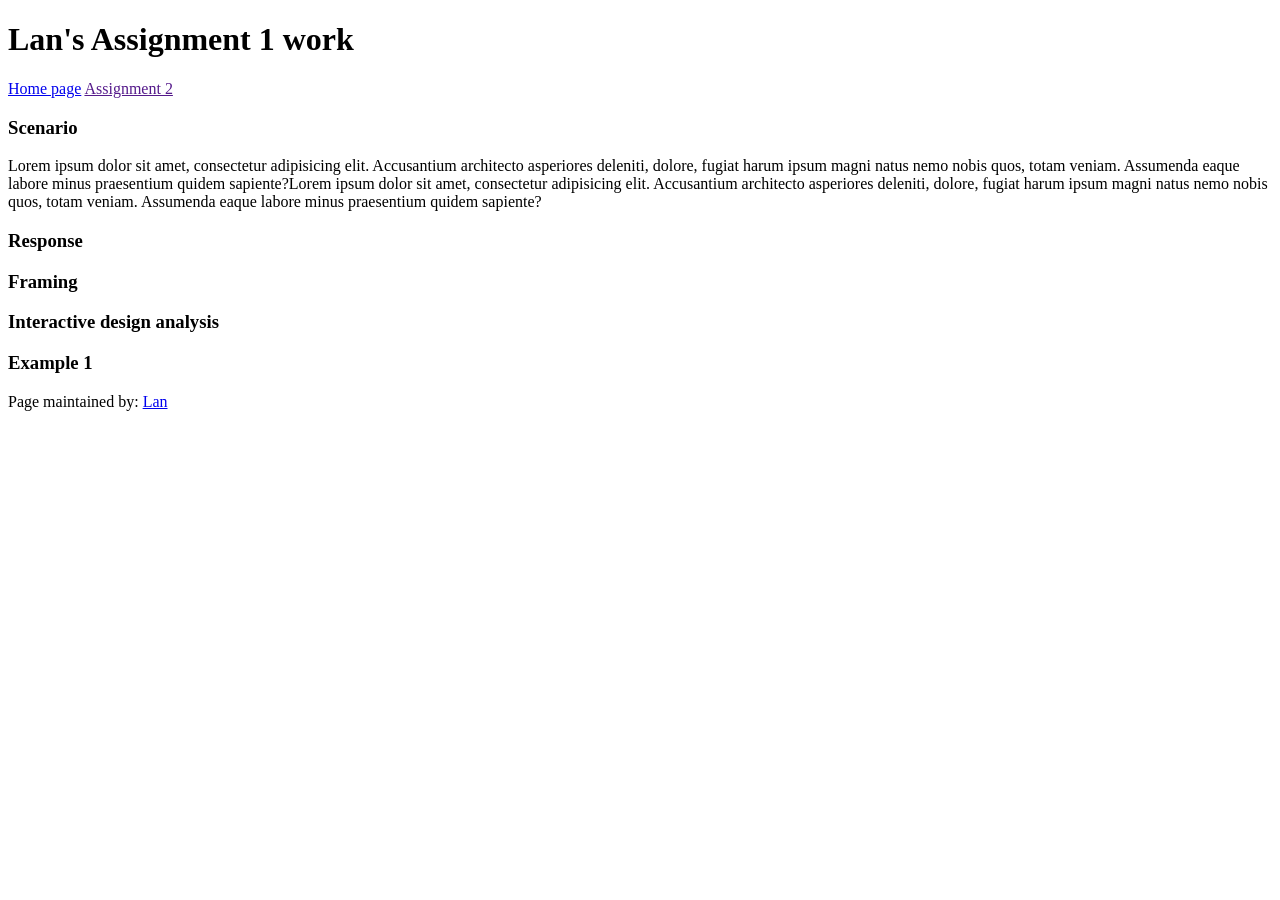
==== assignment1.html @ dfee06b6 "Create assignment1.html I copied the home page into a new html document, and linked them together as" ====
<!doctype html>
<html lang="en">
<head>
    <meta charset="UTF-8">
    <meta name="viewport"
          content="width=device-width, user-scalable=no, initial-scale=1.0, maximum-scale=1.0, minimum-scale=1.0">
    <meta http-equiv="X-UA-Compatible" content="ie=edge">

<!-- !!!!! -->
<!--    change this to refer to your specific page  -->
    <title>Lan's Work index</title>

<!-- !!!!! -->
<!--  change this to your preferred icon  -->
    <!-- favicon was sourced from favicon.io but the original graphics are copyright 2020 Twitter, Inc
    and other contributors -->
    <!-- They are licensed under CC-BY 4.0 as linked below -->
    <!-- https://creativecommons.org/licenses/by/4.0/ -->
    <link rel="icon" type="image/png" href="./assets/icons/favicon.png">

    <link rel="stylesheet" href="reset.css">
    <link rel="stylesheet" href="style.css">
</head>
<body>

    <header>
<!-- !!!!! -->
<!--    change this to your preferred online name  -->
        <h1>Lan's Assignment 1 work</h1>
    </header>

    <div class="mainNavContainer">

        <nav>
            <a href="./index.html">Home page</a>
            <a href="">Assignment 2</a>
        </nav>

        <main>
            <section id="scenario-section">
                <h3>Scenario</h3>
                <p> Lorem ipsum dolor sit amet, consectetur adipisicing elit. Accusantium architecto asperiores deleniti, dolore, fugiat harum ipsum magni natus nemo nobis quos, totam veniam. Assumenda eaque labore minus praesentium quidem sapiente?Lorem ipsum dolor sit amet, consectetur adipisicing elit. Accusantium architecto asperiores deleniti, dolore, fugiat harum ipsum magni natus nemo nobis quos, totam veniam. Assumenda eaque labore minus praesentium quidem sapiente?</p>
            </section>

            <section>
                <h3>Response</h3>
            </section>

            <section>
                <h3>Framing</h3>
            </section>
            
            <section>
                <h3>Interactive design analysis</h3>     
            </section>  

            <section>
                <h3>Example 1</h3>     
            </section>

        </main>

        <!-- this is an empty element which helps with spacing -->
        <aside></aside>

    </div>

    <footer>
        <p>
<!-- !!!!! -->
<!--    change this to your preferred online name and update link to refer to your github page  -->
            Page maintained by:
            <a href="https://github.com/Lan-486" target="_blank">
            Lan
            </a>
        </p>
    </footer>
</body>
</html>
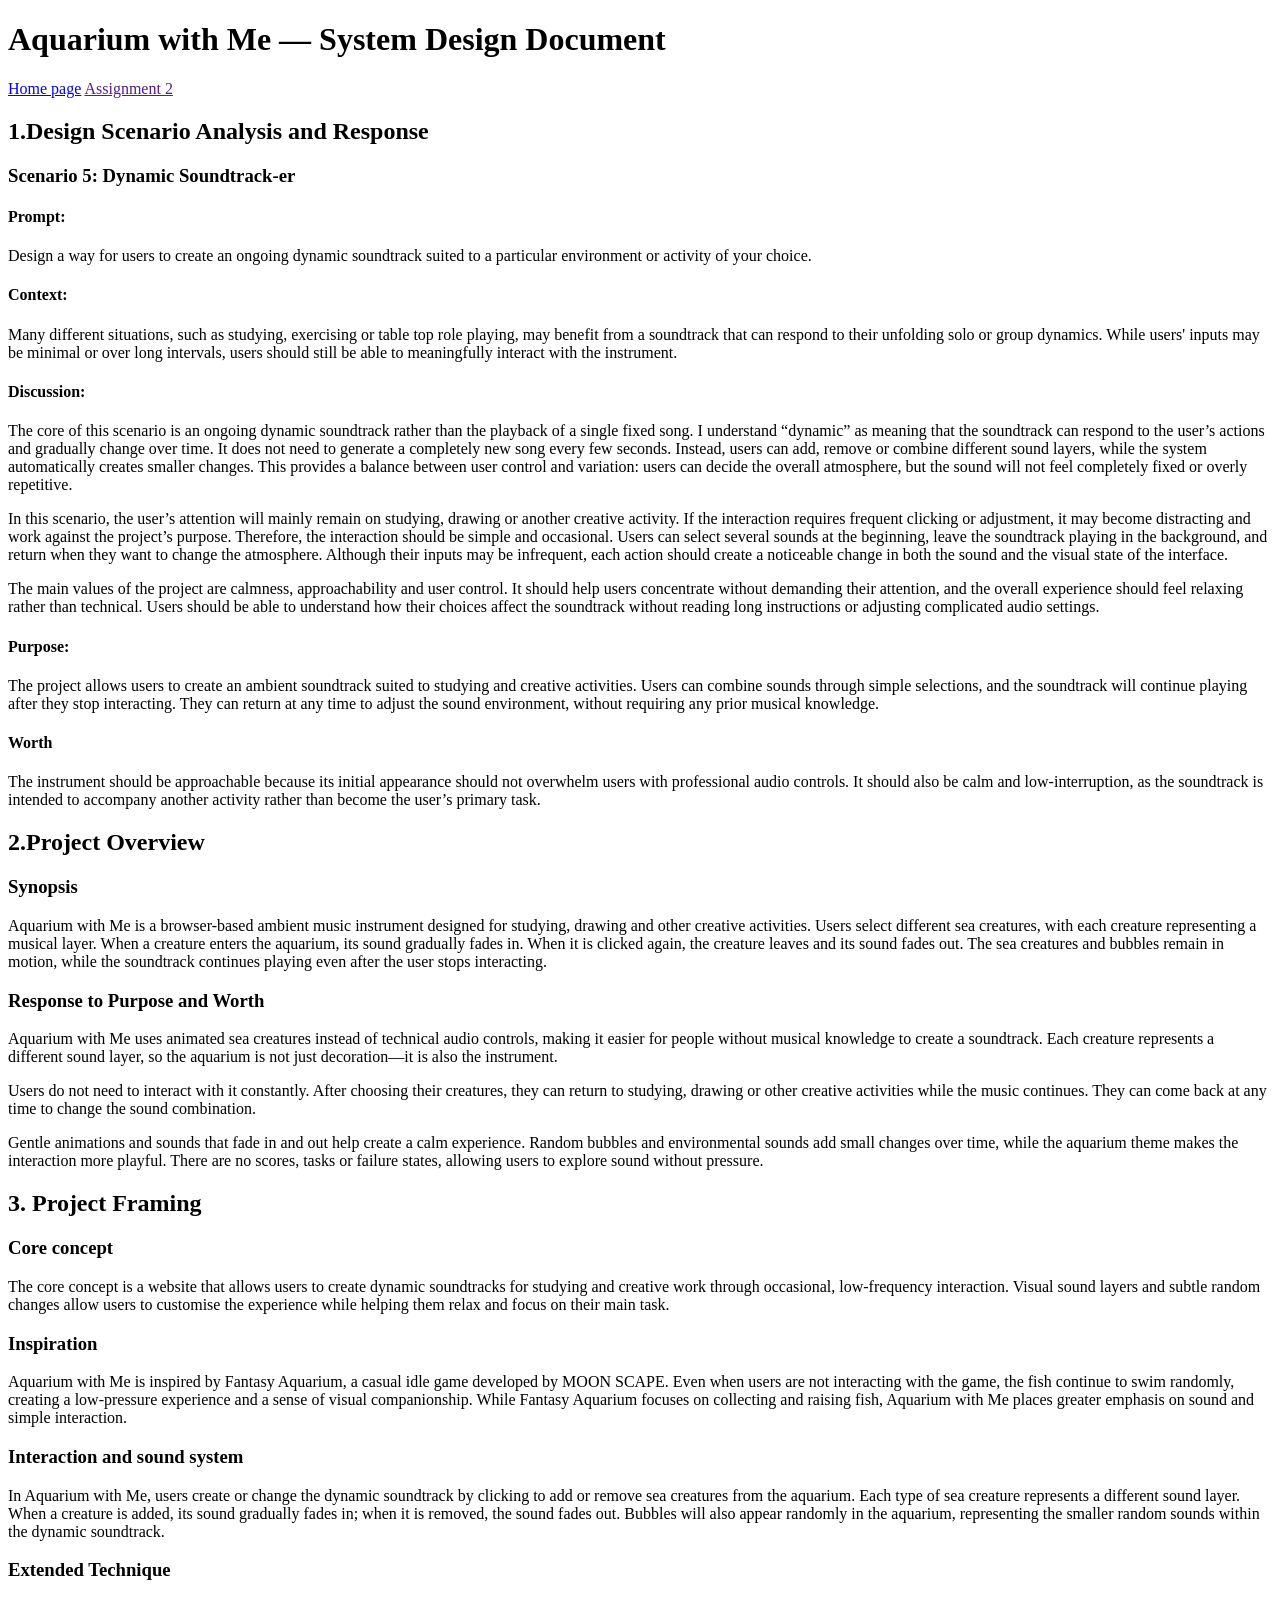
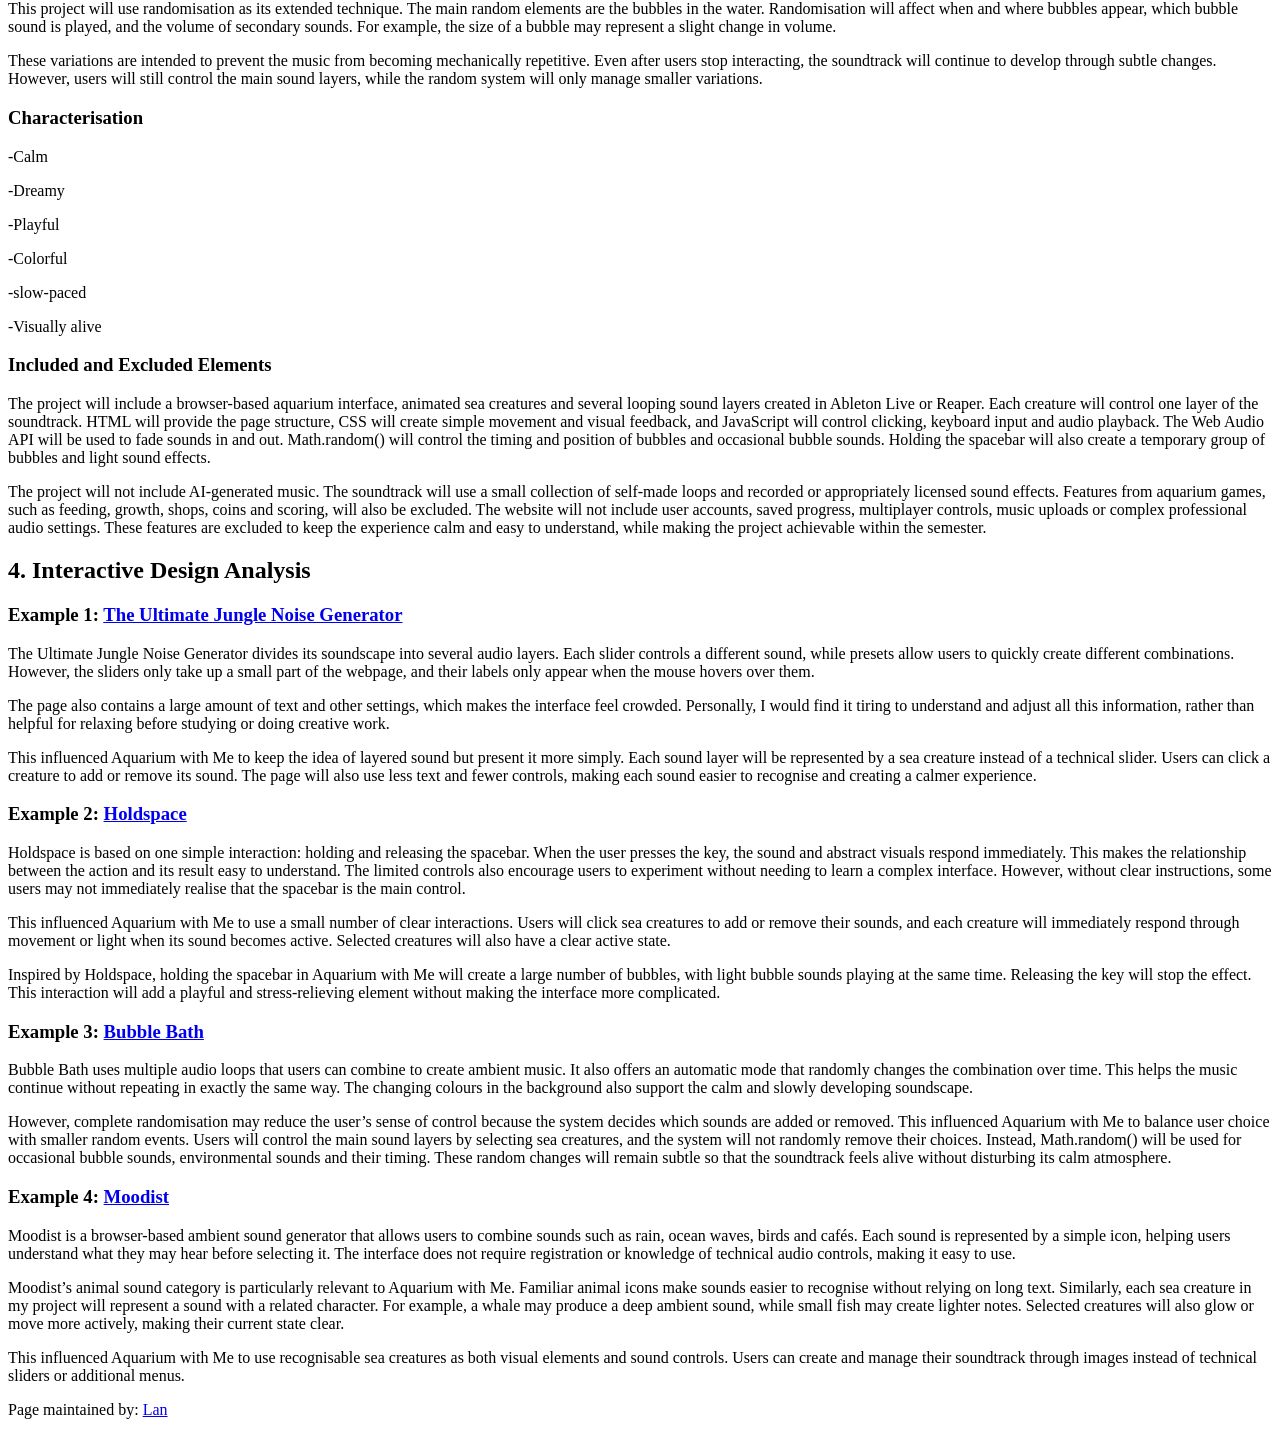
==== commit a6ecc34f: "Update assignment1.html Import the content I wrote into the html website and adjust the hierarchy of" ====
--- a/assignment1.html
+++ b/assignment1.html
@@ -26,7 +26,7 @@
     <header>
 <!-- !!!!! -->
 <!--    change this to your preferred online name  -->
-        <h1>Lan's Assignment 1 work</h1>
+        <h1>Aquarium with Me — System Design Document</h1>
     </header>
 
     <div class="mainNavContainer">
@@ -36,26 +36,102 @@
             <a href="">Assignment 2</a>
         </nav>
 
-        <main>
-            <section id="scenario-section">
-                <h3>Scenario</h3>
-                <p> Lorem ipsum dolor sit amet, consectetur adipisicing elit. Accusantium architecto asperiores deleniti, dolore, fugiat harum ipsum magni natus nemo nobis quos, totam veniam. Assumenda eaque labore minus praesentium quidem sapiente?Lorem ipsum dolor sit amet, consectetur adipisicing elit. Accusantium architecto asperiores deleniti, dolore, fugiat harum ipsum magni natus nemo nobis quos, totam veniam. Assumenda eaque labore minus praesentium quidem sapiente?</p>
+        <main class="prose">
+
+            <section id="scenario-section" class="prose">
+                <h2>1.Design Scenario Analysis and Response</h2>
+                <h3>Scenario 5: Dynamic Soundtrack-er</h3>
+                <h4>Prompt: </h4>
+                 <p>Design a way for users to create an ongoing dynamic soundtrack suited to a particular environment or activity of your choice.</p>
+                <h4>Context: </h4>
+                 <p>Many different situations, such as studying, exercising or table top role playing, may benefit from a soundtrack that can respond to their unfolding solo or group dynamics. While users' inputs may be minimal or over long intervals, users should still be able to meaningfully interact with the instrument.</p>
+                <h4>Discussion: </h4>
+                 <p>The core of this scenario is an ongoing dynamic soundtrack rather than the playback of a single fixed song. I understand “dynamic” as meaning that the soundtrack can respond to the user’s actions and gradually change over time. It does not need to generate a completely new song every few seconds. Instead, users can add, remove or combine different sound layers, while the system automatically creates smaller changes. This provides a balance between user control and variation: users can decide the overall atmosphere, but the sound will not feel completely fixed or overly repetitive.</p> 
+                  <p>In this scenario, the user’s attention will mainly remain on studying, drawing or another creative activity. If the interaction requires frequent clicking or adjustment, it may become distracting and work against the project’s purpose. Therefore, the interaction should be simple and occasional. Users can select several sounds at the beginning, leave the soundtrack playing in the background, and return when they want to change the atmosphere. Although their inputs may be infrequent, each action should create a noticeable change in both the sound and the visual state of the interface.</p>
+                 <p>The main values of the project are calmness, approachability and user control. It should help users concentrate without demanding their attention, and the overall experience should feel relaxing rather than technical. Users should be able to understand how their choices affect the soundtrack without reading long instructions or adjusting complicated audio settings.</p>
+                <h4>Purpose: </h4>
+                 <p>The project allows users to create an ambient soundtrack suited to studying and creative activities. Users can combine sounds through simple selections, and the soundtrack will continue playing after they stop interacting. They can return at any time to adjust the sound environment, without requiring any prior musical knowledge.</p>
+                <h4>Worth</h4>
+                 <p>The instrument should be approachable because its initial appearance should not overwhelm users with professional audio controls. It should also be calm and low-interruption, as the soundtrack is intended to accompany another activity rather than become the user’s primary task.</p>
             </section>
 
-            <section>
-                <h3>Response</h3>
+            <section id="overview-section" class="prose">
+                <h2>2.Project Overview</h2>
+                <h3>Synopsis</h3>
+                 <p>Aquarium with Me is a browser-based ambient music instrument designed for studying, drawing and other creative activities. Users select different sea creatures, with each creature representing a musical layer. When a creature enters the aquarium, its sound gradually fades in. When it is clicked again, the creature leaves and its sound fades out. The sea creatures and bubbles remain in motion, while the soundtrack continues playing even after the user stops interacting.</p>
+                <h3>Response to Purpose and Worth</h3>
+                 <p>Aquarium with Me uses animated sea creatures instead of technical audio controls, making it easier for people without musical knowledge to create a soundtrack. Each creature represents a different sound layer, so the aquarium is not just decoration—it is also the instrument.</p>
+                 <p>Users do not need to interact with it constantly. After choosing their creatures, they can return to studying, drawing or other creative activities while the music continues. They can come back at any time to change the sound combination.</p>
+                 <p>Gentle animations and sounds that fade in and out help create a calm experience. Random bubbles and environmental sounds add small changes over time, while the aquarium theme makes the interaction more playful. There are no scores, tasks or failure states, allowing users to explore sound without pressure.</p>
+
             </section>
 
-            <section>
-                <h3>Framing</h3>
+            <section id="framing-section" class="prose">
+                <h2>3. Project Framing</h2>
+                <h3>Core concept</h3>
+                 <p>The core concept is a website that allows users to create dynamic soundtracks for studying and creative work through occasional, low-frequency interaction. Visual sound layers and subtle random changes allow users to customise the experience while helping them relax and focus on their main task.</p>
+                <h3>Inspiration</h3>
+                 <p>Aquarium with Me is inspired by Fantasy Aquarium, a casual idle game developed by MOON SCAPE. Even when users are not interacting with the game, the fish continue to swim randomly, creating a low-pressure experience and a sense of visual companionship. While Fantasy Aquarium focuses on collecting and raising fish, Aquarium with Me places greater emphasis on sound and simple interaction.</p>
+                <h3>Interaction and sound system</h3>
+                 <p>In Aquarium with Me, users create or change the dynamic soundtrack by clicking to add or remove sea creatures from the aquarium. Each type of sea creature represents a different sound layer. When a creature is added, its sound gradually fades in; when it is removed, the sound fades out. Bubbles will also appear randomly in the aquarium, representing the smaller random sounds within the dynamic soundtrack.</p>
+                <h3>Extended Technique</h3>
+                 <p>This project will use randomisation as its extended technique. The main random elements are the bubbles in the water. Randomisation will affect when and where bubbles appear, which bubble sound is played, and the volume of secondary sounds. For example, the size of a bubble may represent a slight change in volume.</p>
+                 <p>These variations are intended to prevent the music from becoming mechanically repetitive. Even after users stop interacting, the soundtrack will continue to develop through subtle changes. However, users will still control the main sound layers, while the random system will only manage smaller variations.</p>
+                <h3>Characterisation</h3>
+                 <p>-Calm</p>
+                 <p>-Dreamy</p>
+                 <p>-Playful</p>
+                 <p>-Colorful</p>
+                 <p>-slow-paced</p>
+                 <p>-Visually alive</p>
+                <h3>Included and Excluded Elements</h3>
+                <p>The project will include a browser-based aquarium interface, animated sea creatures and several looping sound layers created in Ableton Live or Reaper. Each creature will control one layer of the soundtrack. HTML will provide the page structure, CSS will create simple movement and visual feedback, and JavaScript will control clicking, keyboard input and audio playback. The Web Audio API will be used to fade sounds in and out. Math.random() will control the timing and position of bubbles and occasional bubble sounds. Holding the spacebar will also create a temporary group of bubbles and light sound effects.</p>
+                <p>The project will not include AI-generated music. The soundtrack will use a small collection of self-made loops and recorded or appropriately licensed sound effects. Features from aquarium games, such as feeding, growth, shops, coins and scoring, will also be excluded. The website will not include user accounts, saved progress, multiplayer controls, music uploads or complex professional audio settings. These features are excluded to keep the experience calm and easy to understand, while making the project achievable within the semester.</p>
+                 
             </section>
             
-            <section>
-                <h3>Interactive design analysis</h3>     
-            </section>  
+            <section id="interactive-design-section" class="prose">
+                <h2>4. Interactive Design Analysis</h2>     
+                <h3>Example 1: 
+                    <a href="https://mynoise.net/NoiseMachines/jungleNoiseGenerator.php"
+                    target="_blank"
+                    rel="noopener noreferrer">
+                    The Ultimate Jungle Noise Generator
+                 </a>
+                </h3>
+                 <p>The Ultimate Jungle Noise Generator divides its soundscape into several audio layers. Each slider controls a different sound, while presets allow users to quickly create different combinations. However, the sliders only take up a small part of the webpage, and their labels only appear when the mouse hovers over them.</p>
+                 <p>The page also contains a large amount of text and other settings, which makes the interface feel crowded. Personally, I would find it tiring to understand and adjust all this information, rather than helpful for relaxing before studying or doing creative work.</p>
+                 <p>This influenced Aquarium with Me to keep the idea of layered sound but present it more simply. Each sound layer will be represented by a sea creature instead of a technical slider. Users can click a creature to add or remove its sound. The page will also use less text and fewer controls, making each sound easier to recognise and creating a calmer experience.</p>
+                <h3>Example 2: 
+                    <a href="https://holdspace.surge.sh/"
+                    target="_blank"
+                    rel="noopener noreferrer">
+                    Holdspace
+                 </a>
+                </h3>
+                 <p>Holdspace is based on one simple interaction: holding and releasing the spacebar. When the user presses the key, the sound and abstract visuals respond immediately. This makes the relationship between the action and its result easy to understand. The limited controls also encourage users to experiment without needing to learn a complex interface. However, without clear instructions, some users may not immediately realise that the spacebar is the main control.</p>
+                 <p>This influenced Aquarium with Me to use a small number of clear interactions. Users will click sea creatures to add or remove their sounds, and each creature will immediately respond through movement or light when its sound becomes active. Selected creatures will also have a clear active state.</p>
+                 <p>Inspired by Holdspace, holding the spacebar in Aquarium with Me will create a large number of bubbles, with light bubble sounds playing at the same time. Releasing the key will stop the effect. This interaction will add a playful and stress-relieving element without making the interface more complicated.</p>
+                <h3>Example 3: 
+                    <a href="https://publicmechanics.com/projects/bubble-bath/"
+                    target="_blank"
+                    rel="noopener noreferrer">
+                    Bubble Bath
+                 </a>
+                </h3>
+                 <p>Bubble Bath uses multiple audio loops that users can combine to create ambient music. It also offers an automatic mode that randomly changes the combination over time. This helps the music continue without repeating in exactly the same way. The changing colours in the background also support the calm and slowly developing soundscape.</p>
+                 <p>However, complete randomisation may reduce the user’s sense of control because the system decides which sounds are added or removed. This influenced Aquarium with Me to balance user choice with smaller random events. Users will control the main sound layers by selecting sea creatures, and the system will not randomly remove their choices. Instead, Math.random() will be used for occasional bubble sounds, environmental sounds and their timing. These random changes will remain subtle so that the soundtrack feels alive without disturbing its calm atmosphere.</p>
+                <h3>Example 4: 
+                    <a href="https://moodist.mvze.net/"
+                    target="_blank"
+                    rel="noopener noreferrer">
+                    Moodist
+                 </a>
+                </h3>
+                 <p>Moodist is a browser-based ambient sound generator that allows users to combine sounds such as rain, ocean waves, birds and cafés. Each sound is represented by a simple icon, helping users understand what they may hear before selecting it. The interface does not require registration or knowledge of technical audio controls, making it easy to use.</p>      
+                 <p>Moodist’s animal sound category is particularly relevant to Aquarium with Me. Familiar animal icons make sounds easier to recognise without relying on long text. Similarly, each sea creature in my project will represent a sound with a related character. For example, a whale may produce a deep ambient sound, while small fish may create lighter notes. Selected creatures will also glow or move more actively, making their current state clear.</p>
+                 <p>This influenced Aquarium with Me to use recognisable sea creatures as both visual elements and sound controls. Users can create and manage their soundtrack through images instead of technical sliders or additional menus.</p>
 
-            <section>
-                <h3>Example 1</h3>     
             </section>
 
         </main>
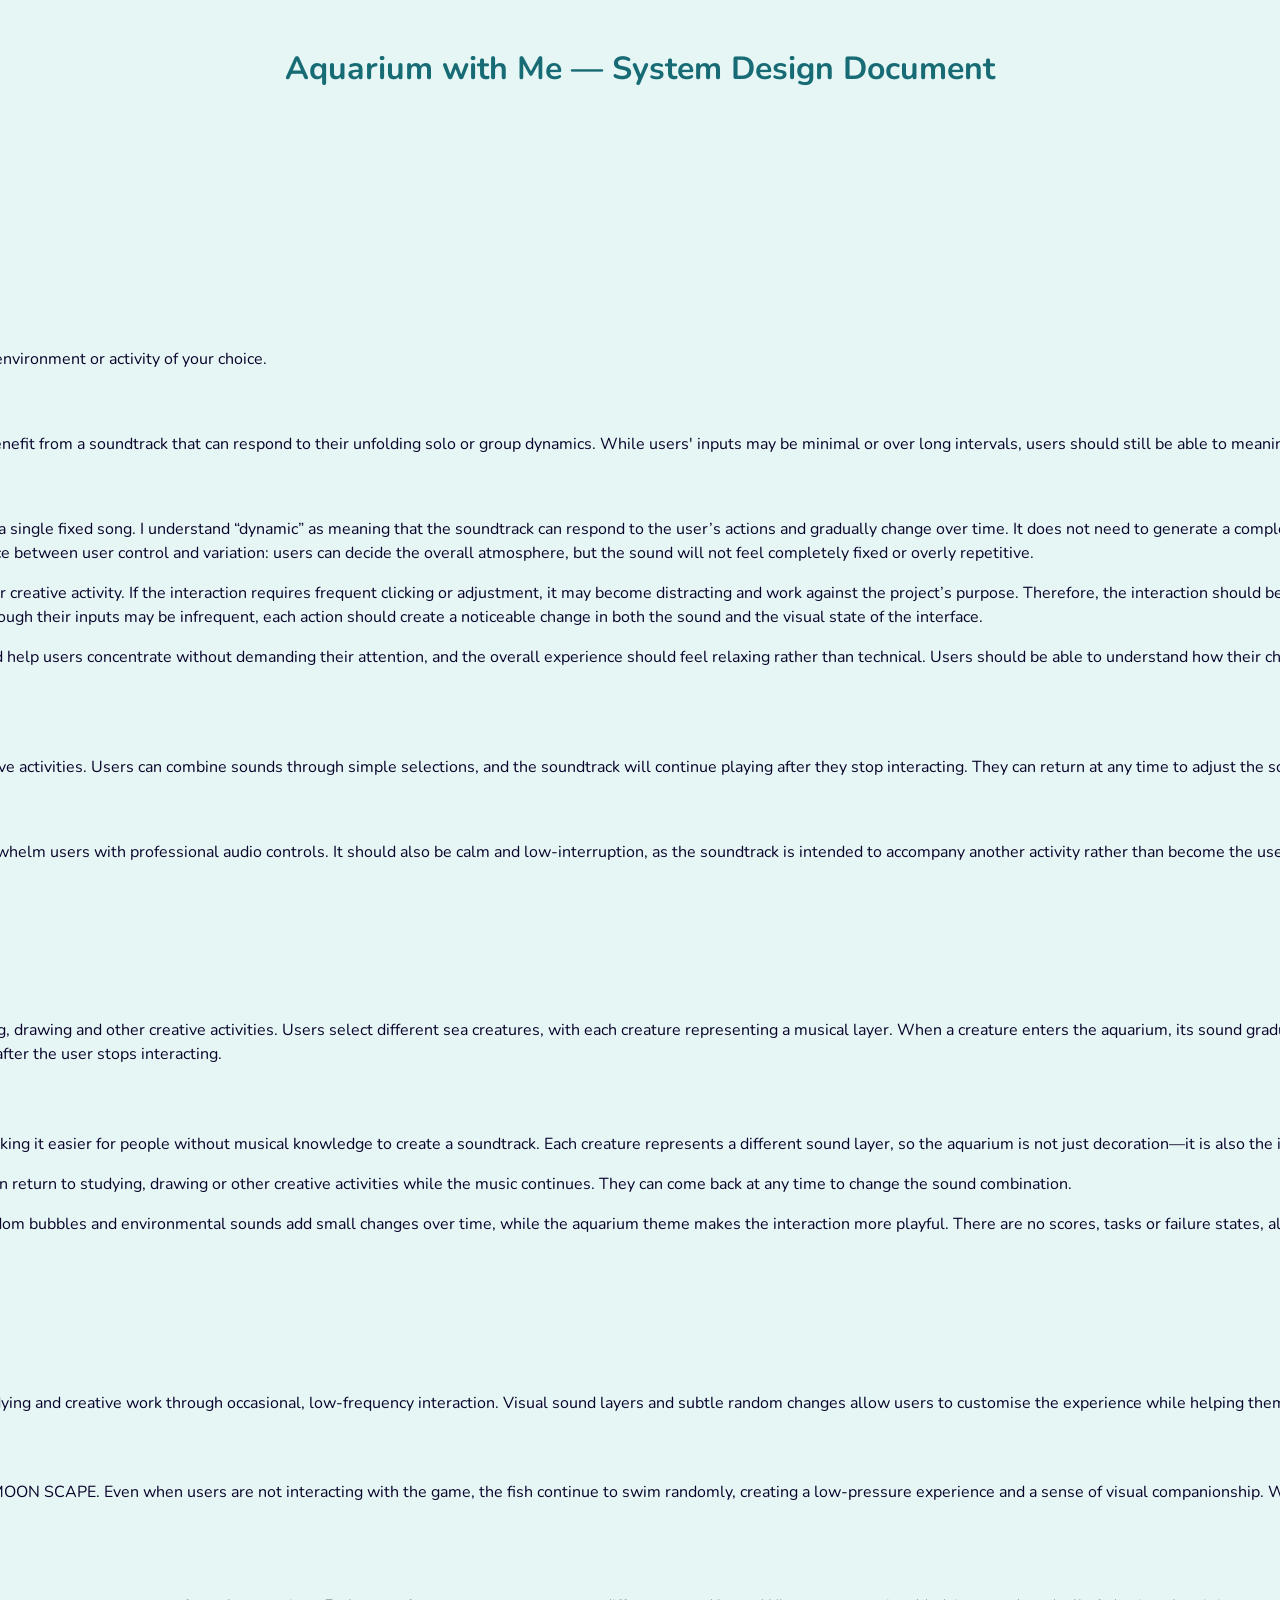
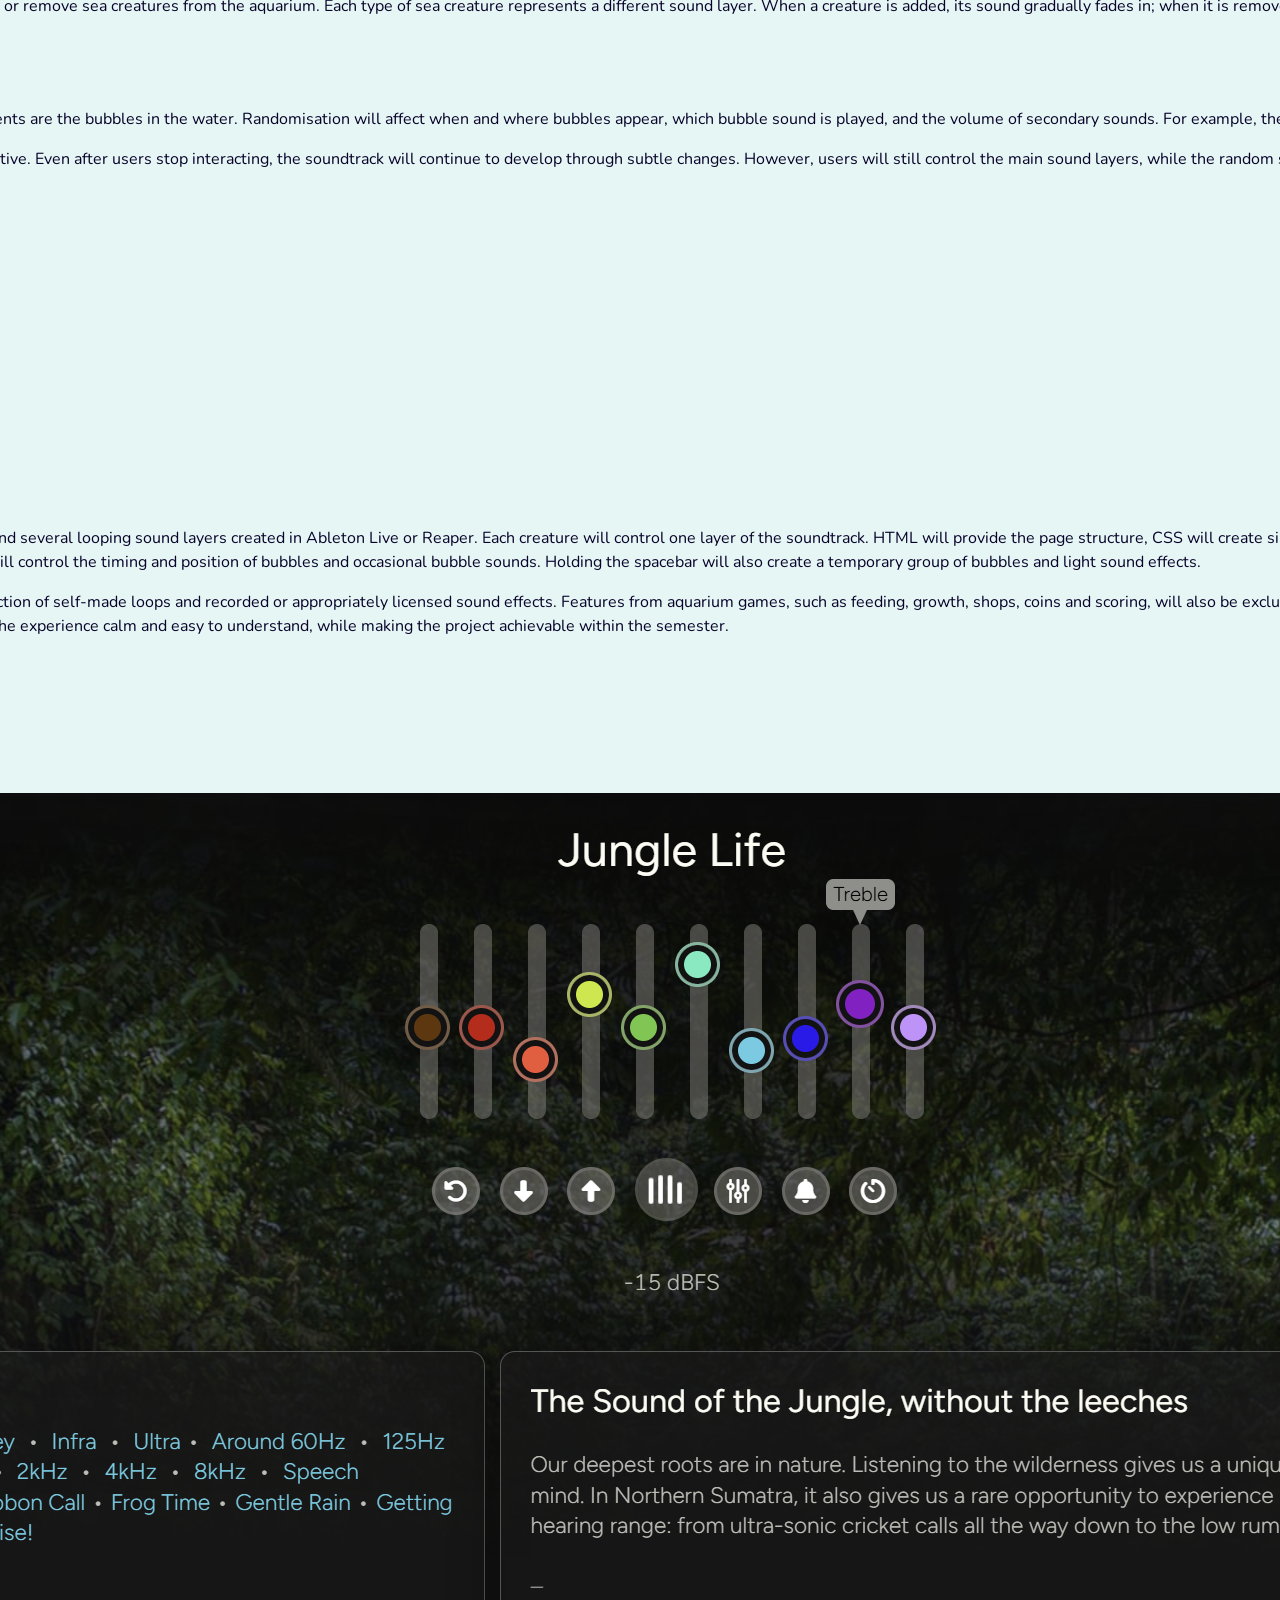
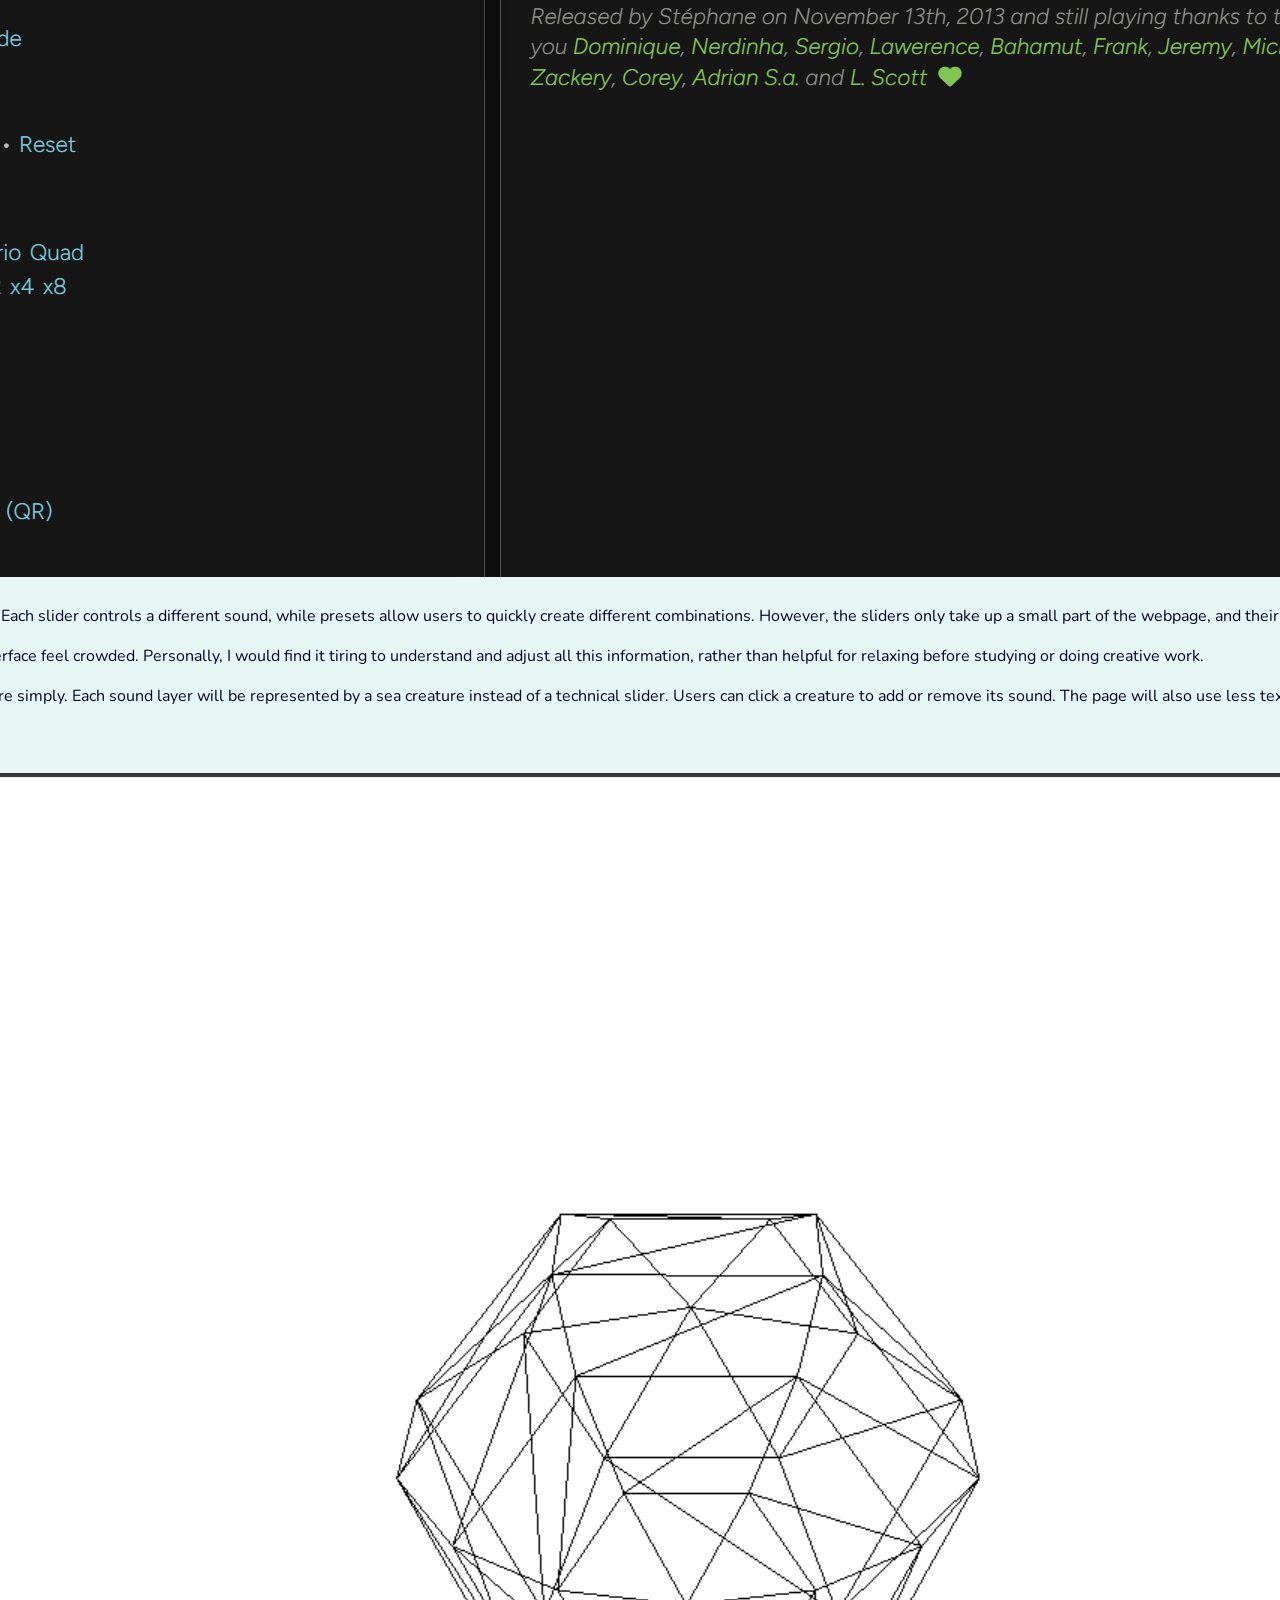
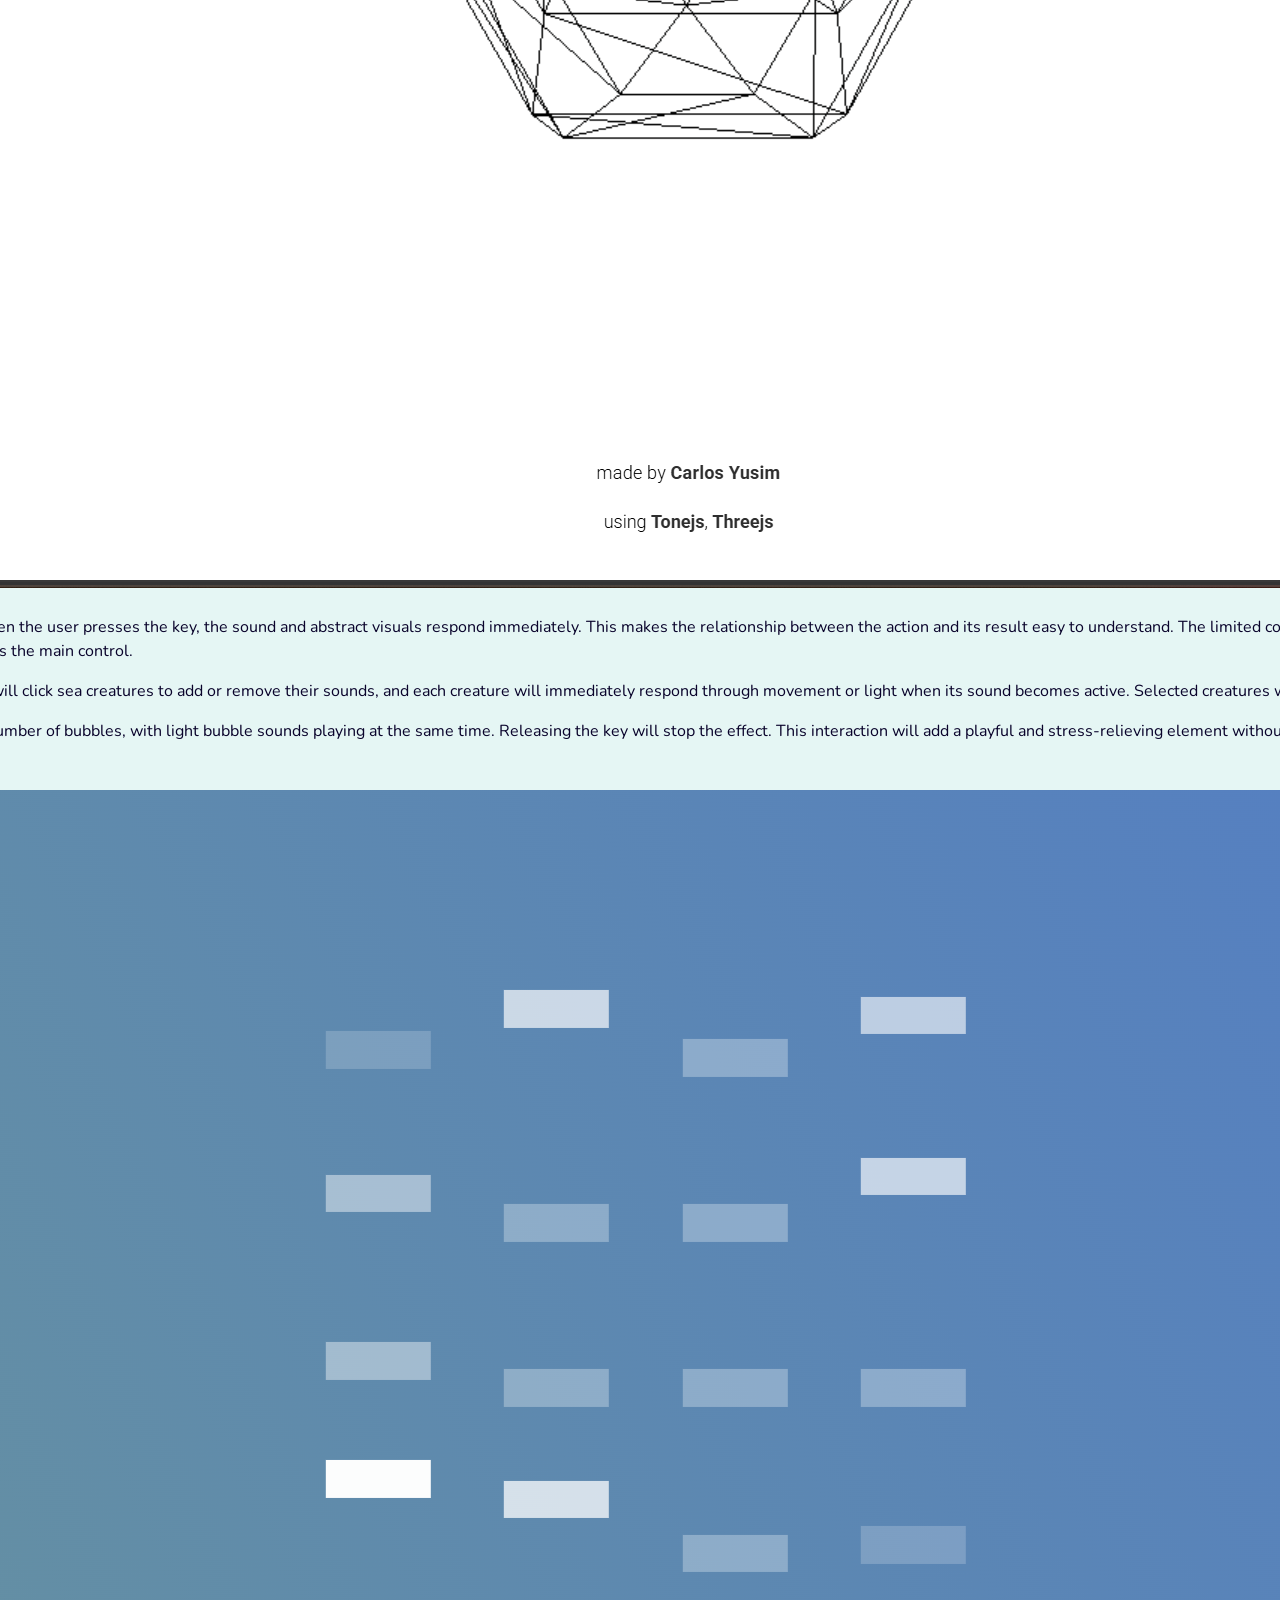
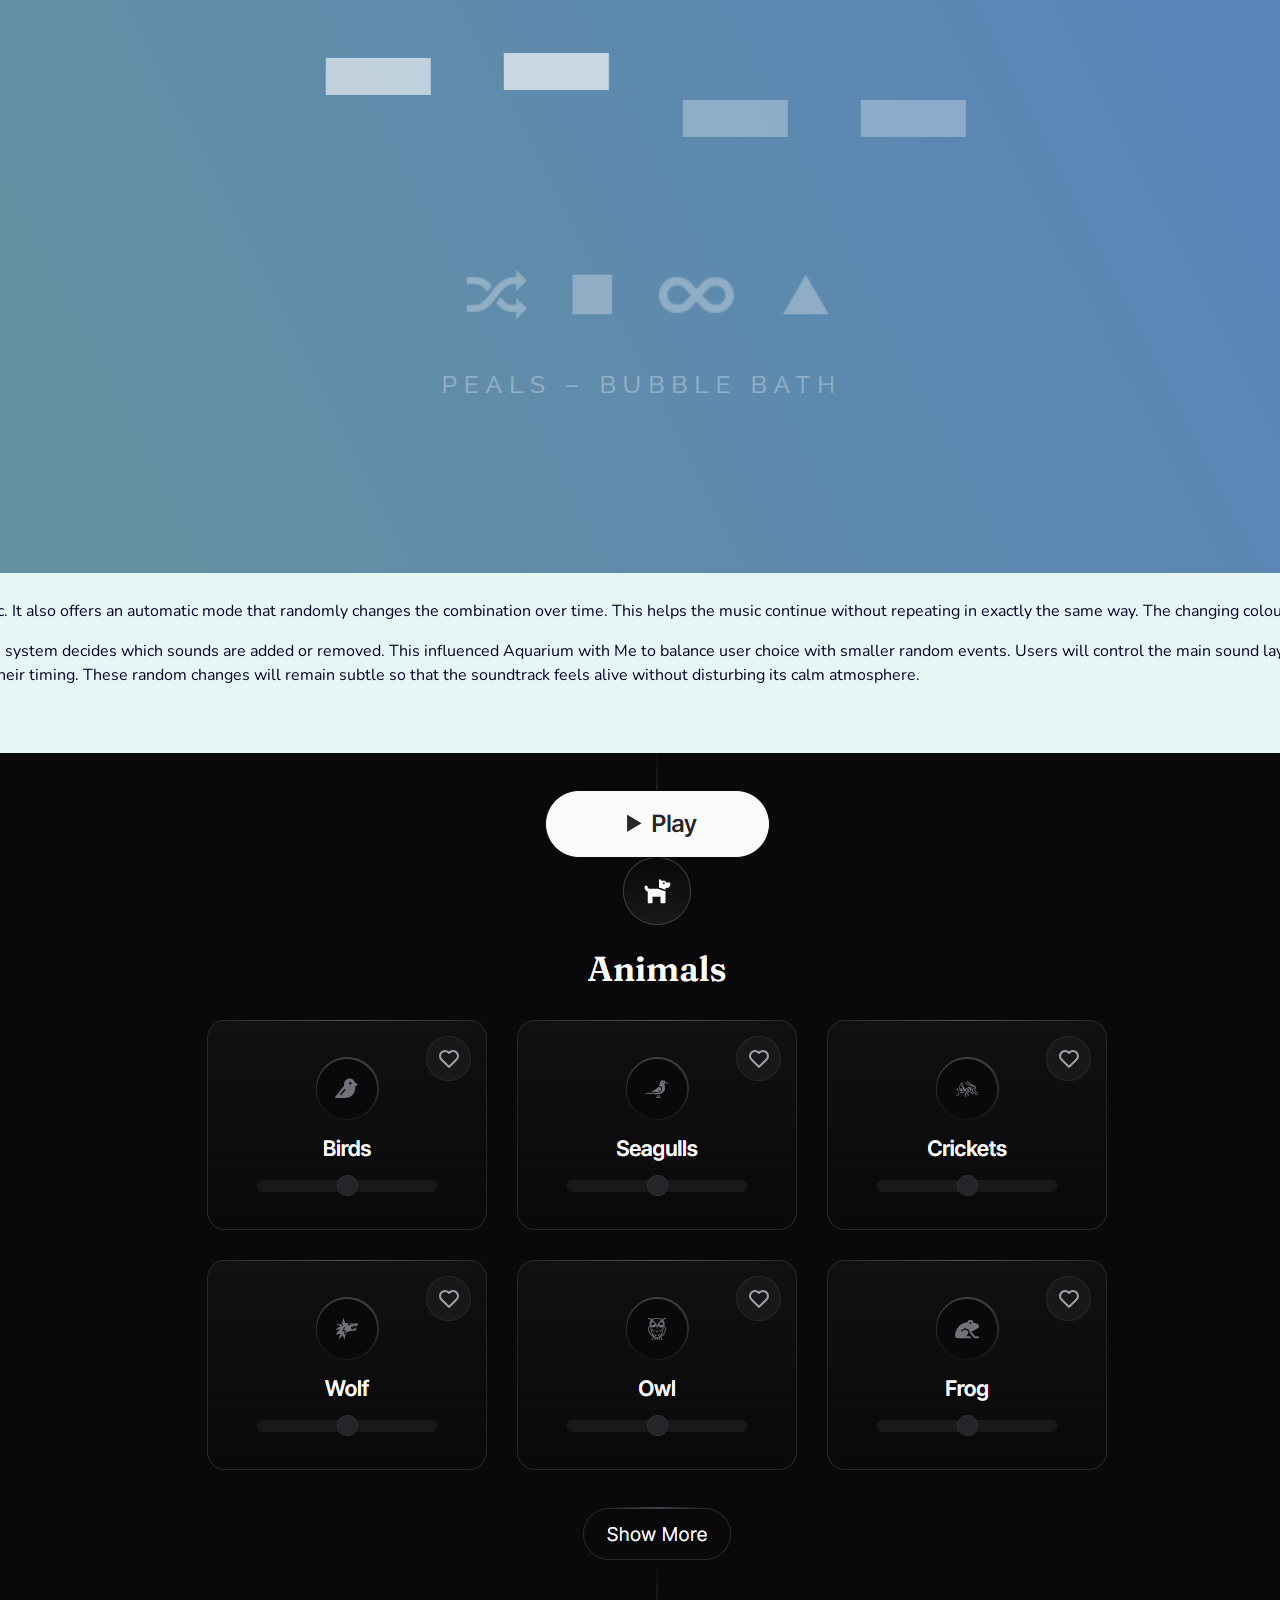
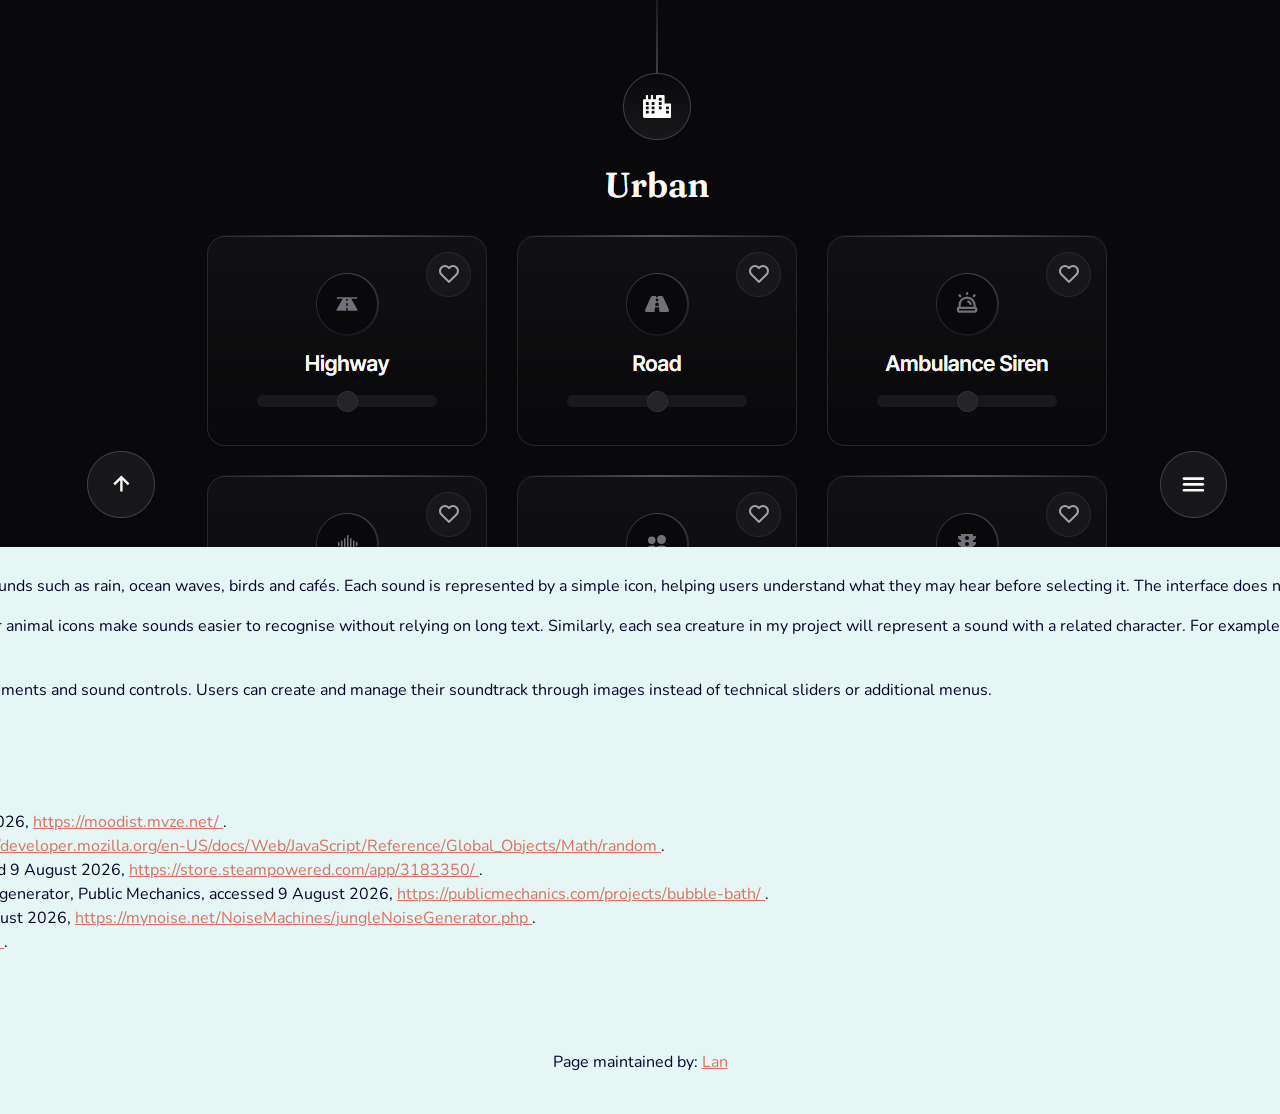
==== commit b14da254: "Adjust the font and colors" ====
--- a/assignment1.html
+++ b/assignment1.html
@@ -98,6 +98,11 @@
                     rel="noopener noreferrer">
                     The Ultimate Jungle Noise Generator
                  </a>
+                 <figure>
+                 <img
+                  src="./assets/images/jungle-generator.png"
+                  alt="Screenshot of the Ultimate Jungle Noise Generator interface"
+                  >
                 </h3>
                  <p>The Ultimate Jungle Noise Generator divides its soundscape into several audio layers. Each slider controls a different sound, while presets allow users to quickly create different combinations. However, the sliders only take up a small part of the webpage, and their labels only appear when the mouse hovers over them.</p>
                  <p>The page also contains a large amount of text and other settings, which makes the interface feel crowded. Personally, I would find it tiring to understand and adjust all this information, rather than helpful for relaxing before studying or doing creative work.</p>
@@ -108,6 +113,11 @@
                     rel="noopener noreferrer">
                     Holdspace
                  </a>
+                 <figure>
+                 <img
+                 src="./assets/images/holdscape.png"
+                 alt="Screenshot of the Holdspace interface"
+                 >
                 </h3>
                  <p>Holdspace is based on one simple interaction: holding and releasing the spacebar. When the user presses the key, the sound and abstract visuals respond immediately. This makes the relationship between the action and its result easy to understand. The limited controls also encourage users to experiment without needing to learn a complex interface. However, without clear instructions, some users may not immediately realise that the spacebar is the main control.</p>
                  <p>This influenced Aquarium with Me to use a small number of clear interactions. Users will click sea creatures to add or remove their sounds, and each creature will immediately respond through movement or light when its sound becomes active. Selected creatures will also have a clear active state.</p>
@@ -117,6 +127,10 @@
                     target="_blank"
                     rel="noopener noreferrer">
                     Bubble Bath
+                    <img
+                    src="./assets/images/bubble-bath.png"
+                    alt="Screenshot of the Bubble Bath interface"
+                    >
                  </a>
                 </h3>
                  <p>Bubble Bath uses multiple audio loops that users can combine to create ambient music. It also offers an automatic mode that randomly changes the combination over time. This helps the music continue without repeating in exactly the same way. The changing colours in the background also support the calm and slowly developing soundscape.</p>
@@ -126,6 +140,11 @@
                     target="_blank"
                     rel="noopener noreferrer">
                     Moodist
+                    <figure>
+                    <img
+                    src="./assets/images/moodist.png"
+                    alt="Screenshot of the Moodist interface"
+                    > 
                  </a>
                 </h3>
                  <p>Moodist is a browser-based ambient sound generator that allows users to combine sounds such as rain, ocean waves, birds and cafés. Each sound is represented by a simple icon, helping users understand what they may hear before selecting it. The interface does not require registration or knowledge of technical audio controls, making it easy to use.</p>      
@@ -133,7 +152,83 @@
                  <p>This influenced Aquarium with Me to use recognisable sea creatures as both visual elements and sound controls. Users can create and manage their soundtrack through images instead of technical sliders or additional menus.</p>
 
             </section>
-
+<section id="references-section" class="prose">
+    <h2>References</h2>
+
+    <ul>
+        <li>
+            Maze 2023,
+            <cite>Moodist: Ambient Sounds for Focus and Calm</cite>,
+            accessed 9 August 2026,
+            <a href="https://moodist.mvze.net/"
+               target="_blank"
+               rel="noopener noreferrer">
+                https://moodist.mvze.net/
+            </a>.
+        </li>
+
+        <li>
+            MDN Web Docs 2025,
+            <cite>Math.random()</cite>,
+            Mozilla,
+            accessed 9 August 2026,
+            <a href="https://developer.mozilla.org/en-US/docs/Web/JavaScript/Reference/Global_Objects/Math/random"
+               target="_blank"
+               rel="noopener noreferrer">
+                https://developer.mozilla.org/en-US/docs/Web/JavaScript/Reference/Global_Objects/Math/random
+            </a>.
+        </li>
+
+        <li>
+            MOON SCAPE 2024,
+            <cite>Fantasy Aquarium</cite>,
+            video game,
+            Gamersky Games,
+            accessed 9 August 2026,
+            <a href="https://store.steampowered.com/app/3183350/"
+               target="_blank"
+               rel="noopener noreferrer">
+                https://store.steampowered.com/app/3183350/
+            </a>.
+        </li>
+
+        <li>
+            Peals &amp; Kelberman, D 2014,
+            <cite>Bubble Bath</cite>,
+            web-based interactive ambient music generator,
+            Public Mechanics,
+            accessed 9 August 2026,
+            <a href="https://publicmechanics.com/projects/bubble-bath/"
+               target="_blank"
+               rel="noopener noreferrer">
+                https://publicmechanics.com/projects/bubble-bath/
+            </a>.
+        </li>
+
+        <li>
+            Pigeon, S 2013,
+            <cite>The Ultimate Jungle Noise Generator</cite>,
+            myNoise,
+            accessed 9 August 2026,
+            <a href="https://mynoise.net/NoiseMachines/jungleNoiseGenerator.php"
+               target="_blank"
+               rel="noopener noreferrer">
+                https://mynoise.net/NoiseMachines/jungleNoiseGenerator.php
+            </a>.
+        </li>
+
+        <li>
+            Yusim, C 2018,
+            <cite>Holdspace</cite>,
+            accessed 9 August 2026,
+            <a href="https://holdspace.surge.sh/"
+               target="_blank"
+               rel="noopener noreferrer">
+                https://holdspace.surge.sh/
+            </a>.
+        </li>
+    </ul>
+</section>
         </main>
 
         <!-- this is an empty element which helps with spacing -->
--- a/style.css
+++ b/style.css
@@ -0,0 +1,157 @@
+/*!!!!!*/
+/*add in your own font imports here*/
+/*remember to update them in the rest of the CSS : eg the body selector*/
+@import url('https://fonts.googleapis.com/css2?family=Nunito:wght@400;500;600;700&display=swap');
+
+/*!!!!!*/
+/*change out, and/or add colours to the colour scheme*/
+:root{
+    /* basic 2-bit palette from 1bit Monitor Glow Palette by Polyducks */
+    /* https://lospec.com/palette-list/1bit-monitor-glow */
+    --colour-1: #09032b;
+    --colour-2: #e5f6f4;
+    --heading-colour: #176b75;
+    --accent-colour: #d96f64;
+    --light-accent: #cfeceb
+}
+
+/* this swaps the colour order to account for user's OS dark mode */
+/*!!!!!*/
+/*remember to update the colours here too to reflect the above changes*/
+@media (prefers-color-scheme: dark) {
+    :root{
+        --colour-1: #09032b;
+        --colour-2: #e5f6f4;
+        --heading-colour: #176b75;
+        --accent-colour: #d96f64;
+        --light-accent: #cfeceb
+    }
+}
+
+
+body {
+    background-color: var(--colour-2);
+    color: var(--colour-1);
+    font-family: 'Nunito', sans-serif;
+    line-height: 1.5;
+    padding: 1rem;
+    display: flex;
+    flex-direction: column;
+    gap: 1rem;
+}
+
+header {
+    display: flex;
+    justify-content: center;
+    margin-block-end: 3rem;
+}
+
+.mainNavContainer {
+    flex: 1;
+    display: flex;
+    justify-content: center;
+    gap: 1rem;
+}
+
+nav {
+    display: flex;
+    flex-direction: column;
+    min-width: fit-content;
+    flex: 1;
+    align-items: flex-end;
+}
+
+main {
+    display: flex;
+    flex-direction: column;
+    align-items: flex-start;
+}
+main > section {
+    width: 100%;
+}
+
+aside {
+    visibility: hidden;
+    flex: 1;
+}
+
+footer {
+    display: flex;
+    justify-content: center;
+    margin-block-start: 3rem;
+}
+
+/*technique from Kevin Powell*/
+/*https://youtu.be/CU8Plk-53RU?si=zMpP0Pfbg1SaXeDB&t=255*/
+/*longer post about how this works and the * + * selector*/
+/*https://alistapart.com/article/axiomatic-css-and-lobotomized-owls/*/
+.prose > * + * {
+    margin-block-start: var(--prose-flow, 1em);
+}
+
+/* breakpoints from Material Design Spec https://m3.material.io/foundations/layout/breakpoints/overview */
+/* while sometimes mobile first is recommended, as we will be focused on desktop, we will start there */
+
+/* assumed base sizing is large (1200–1599px) : desktop  */
+
+/* extra-large breakpoint : desktop, ultrawide monitors */
+@media (width > 1600px) {
+
+}
+
+/* expanded breakpoint : phone or tablet in landscape, desktop */
+@media (width < 1200px) {
+    header {
+        margin-block-end: 2rem;
+    }
+    footer {
+        margin-block-start: 2rem;
+    }
+}
+/* medium breakpoint : tablet in portrait */
+@media (width < 840px) {
+    header {
+        margin-block-end: 1rem;
+    }
+    .mainNavContainer {
+        flex-direction: column;
+        justify-content: flex-start;
+        align-items: center;
+    }
+    nav {
+        flex: 0;
+        width: 100%;
+        max-width: 80rch;
+        justify-content: space-between;
+        flex-direction: row;
+    }
+    main {
+        flex: 1;
+    }
+    aside {
+        flex: 0;
+    }
+    footer {
+        margin-block-start: 1rem;
+    }
+}
+/* compact breakpoint : phone in portrait */
+@media (width < 600px) {
+
+}
+body h1,
+body h2,
+body h3,
+body h4 {
+    color: var(--heading-colour);
+}
+
+body a,
+body a:visited {
+    color: var(--accent-colour);
+}
+
+body a:hover,
+body a:focus {
+    color: var(--heading-colour);
+}
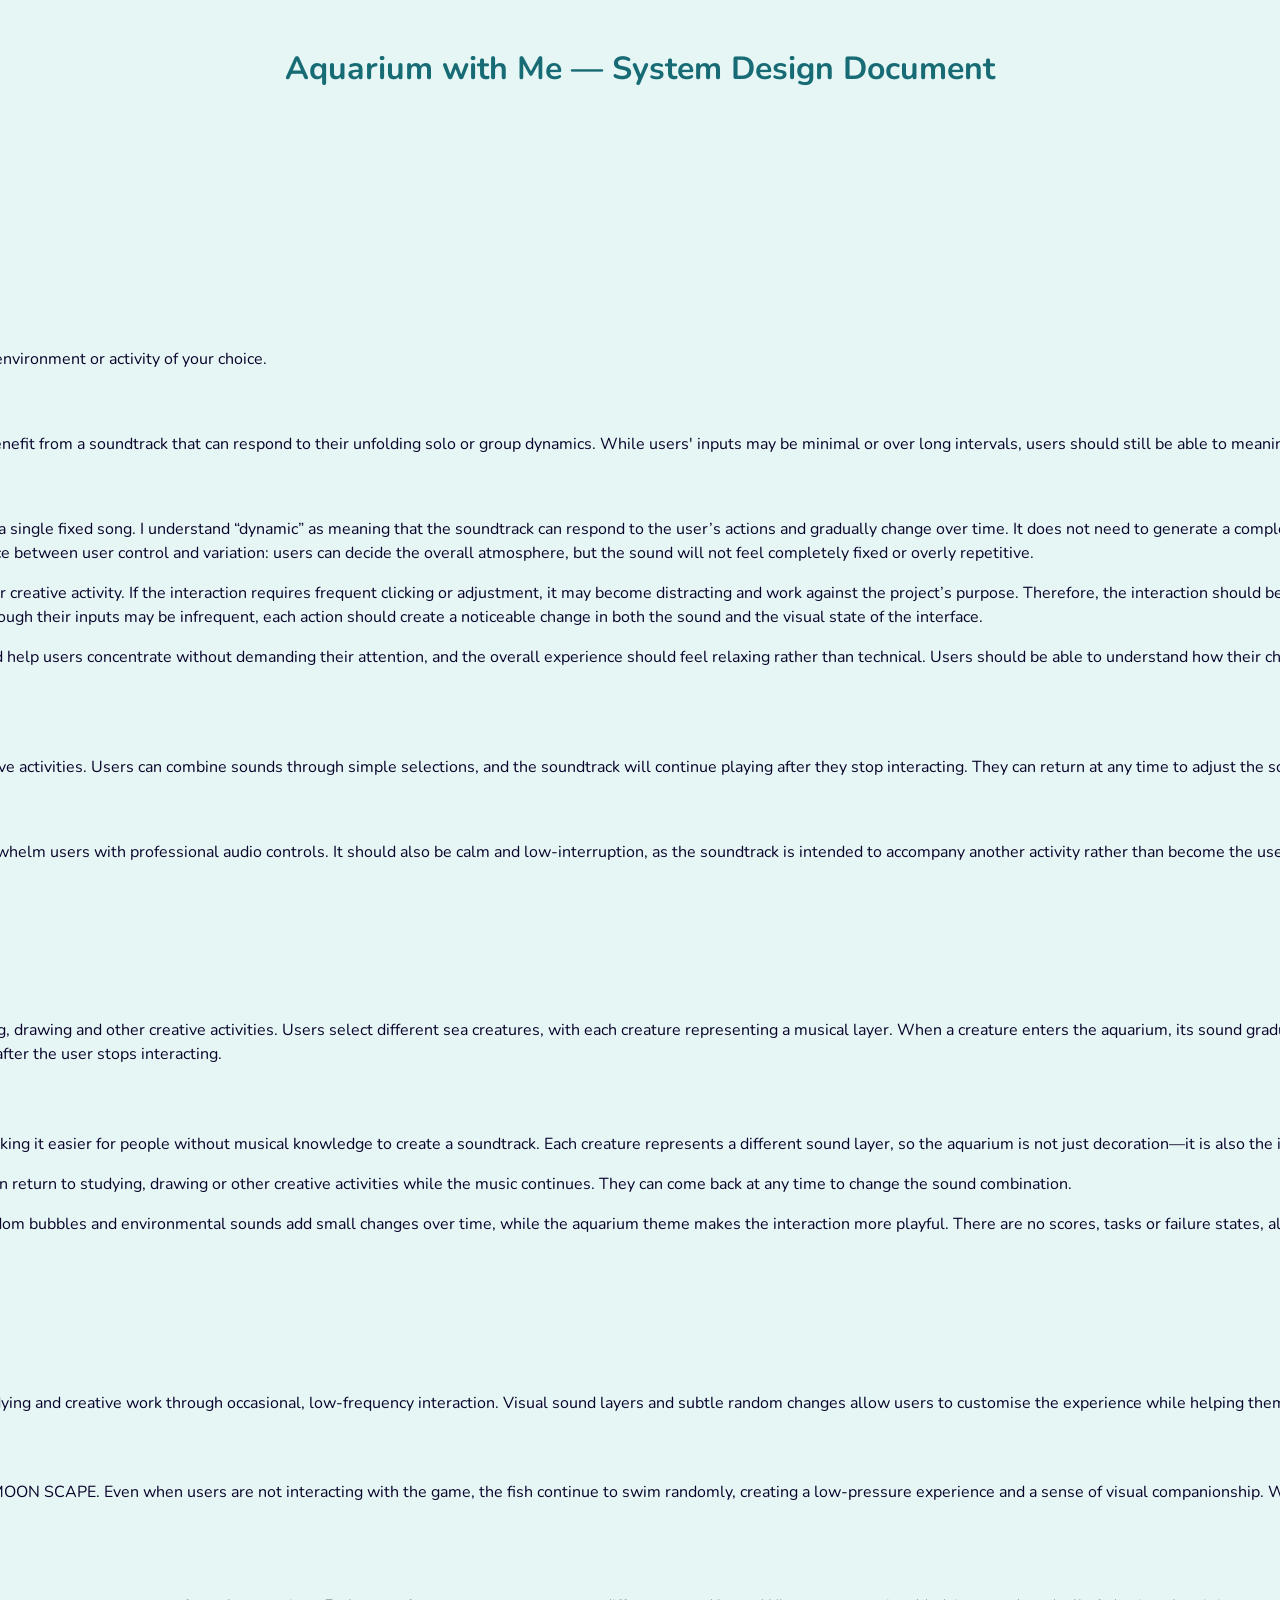
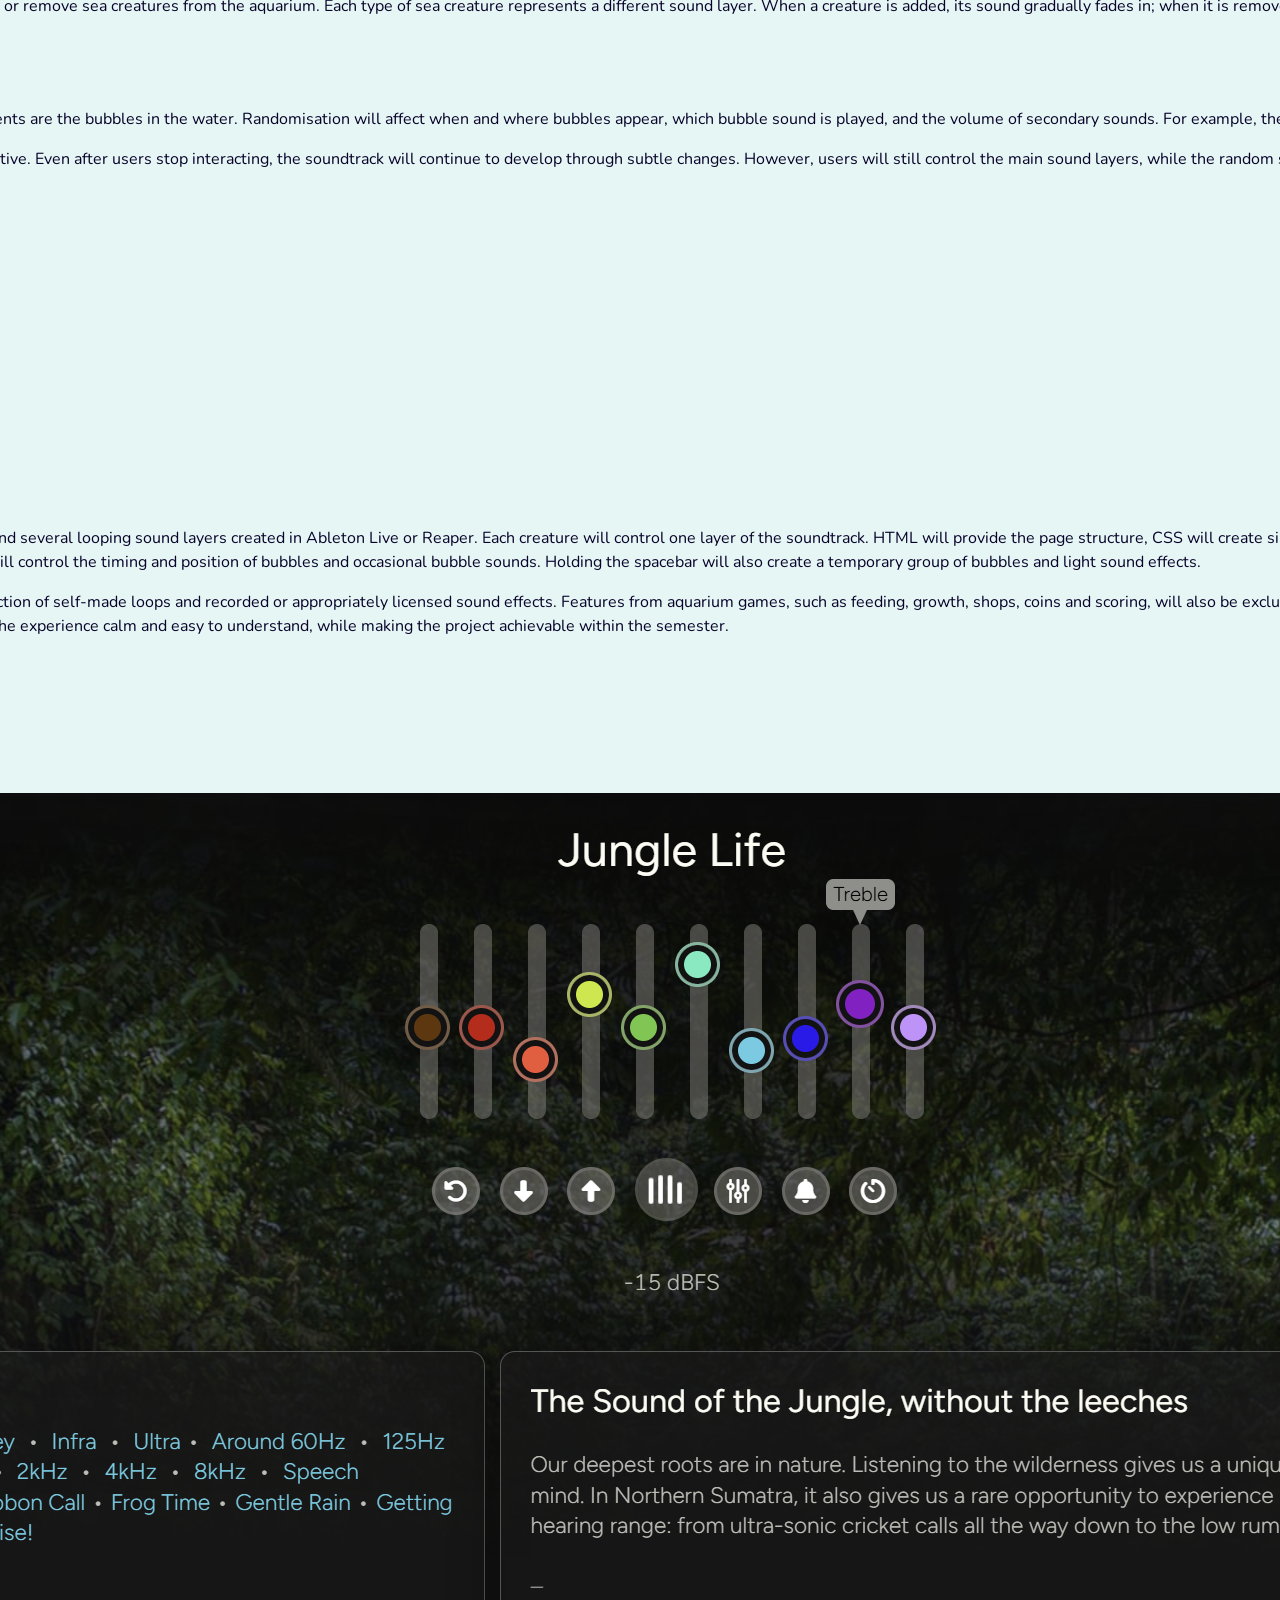
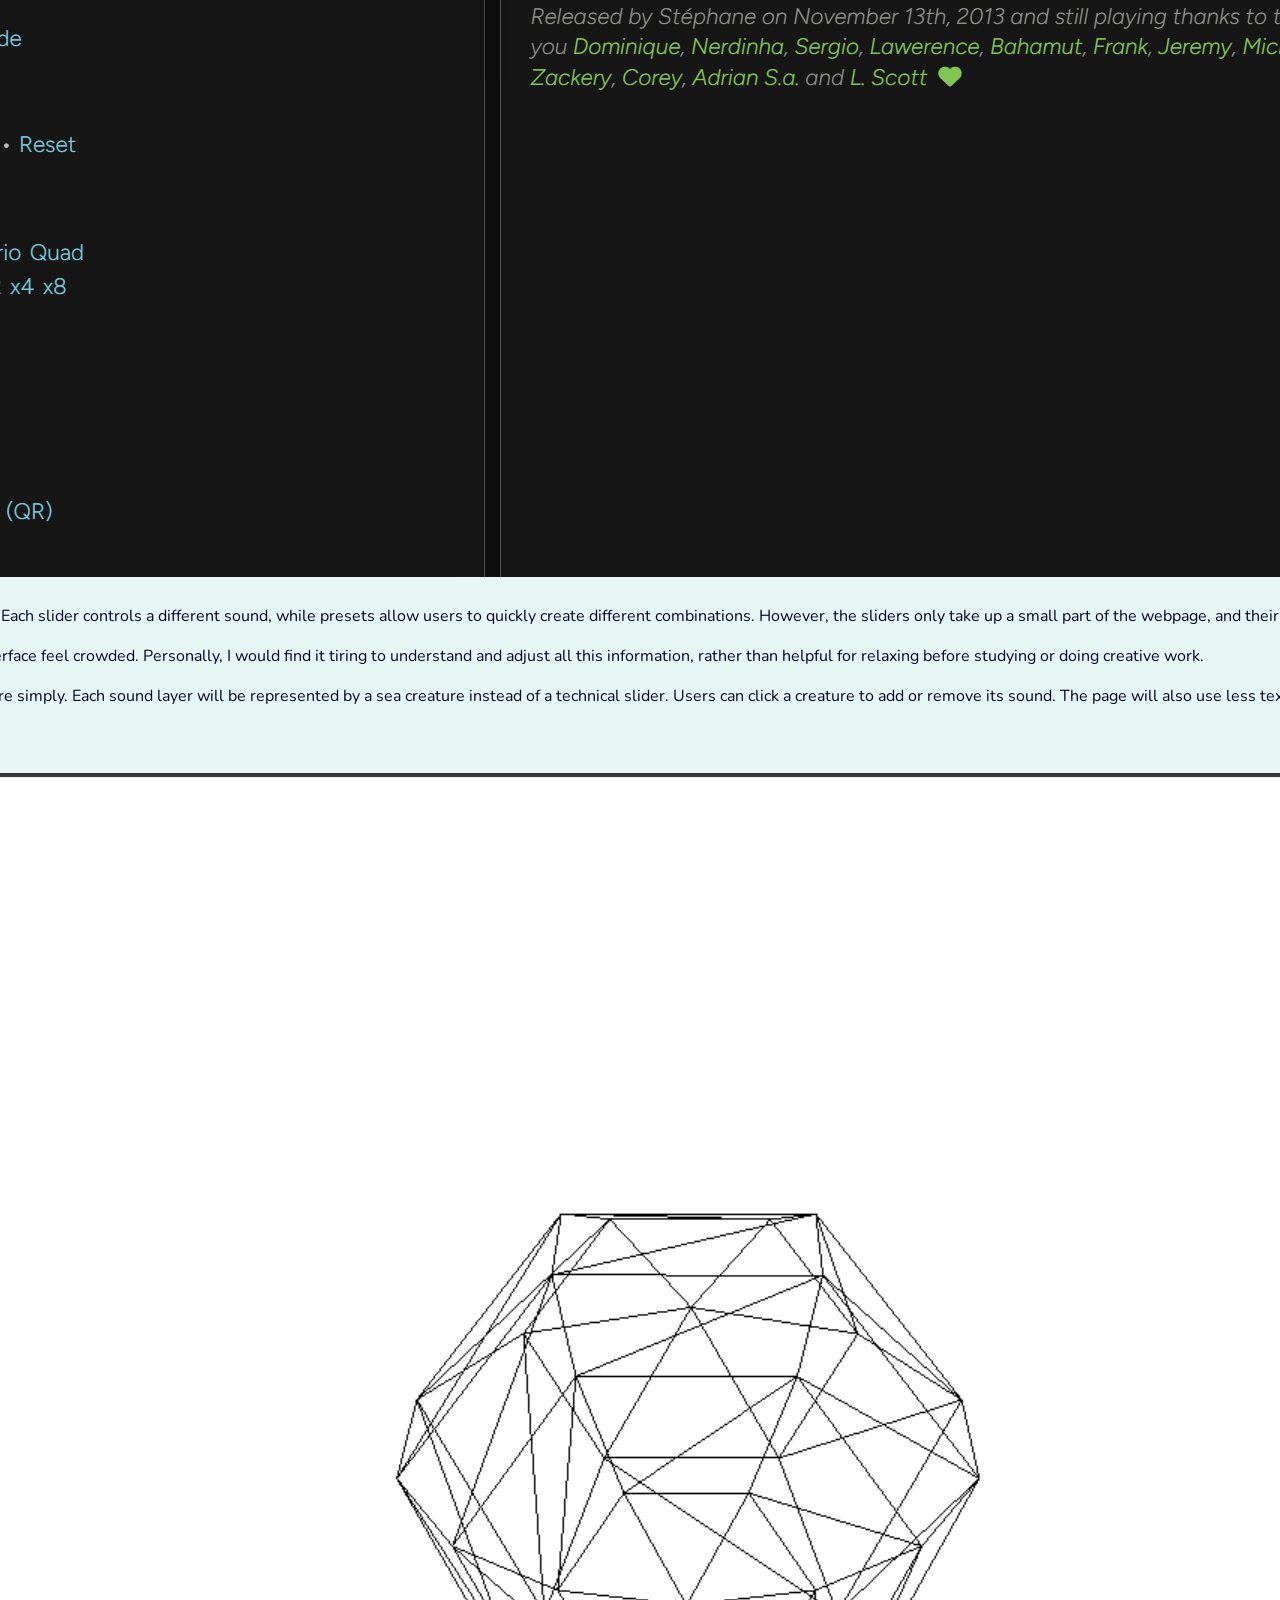
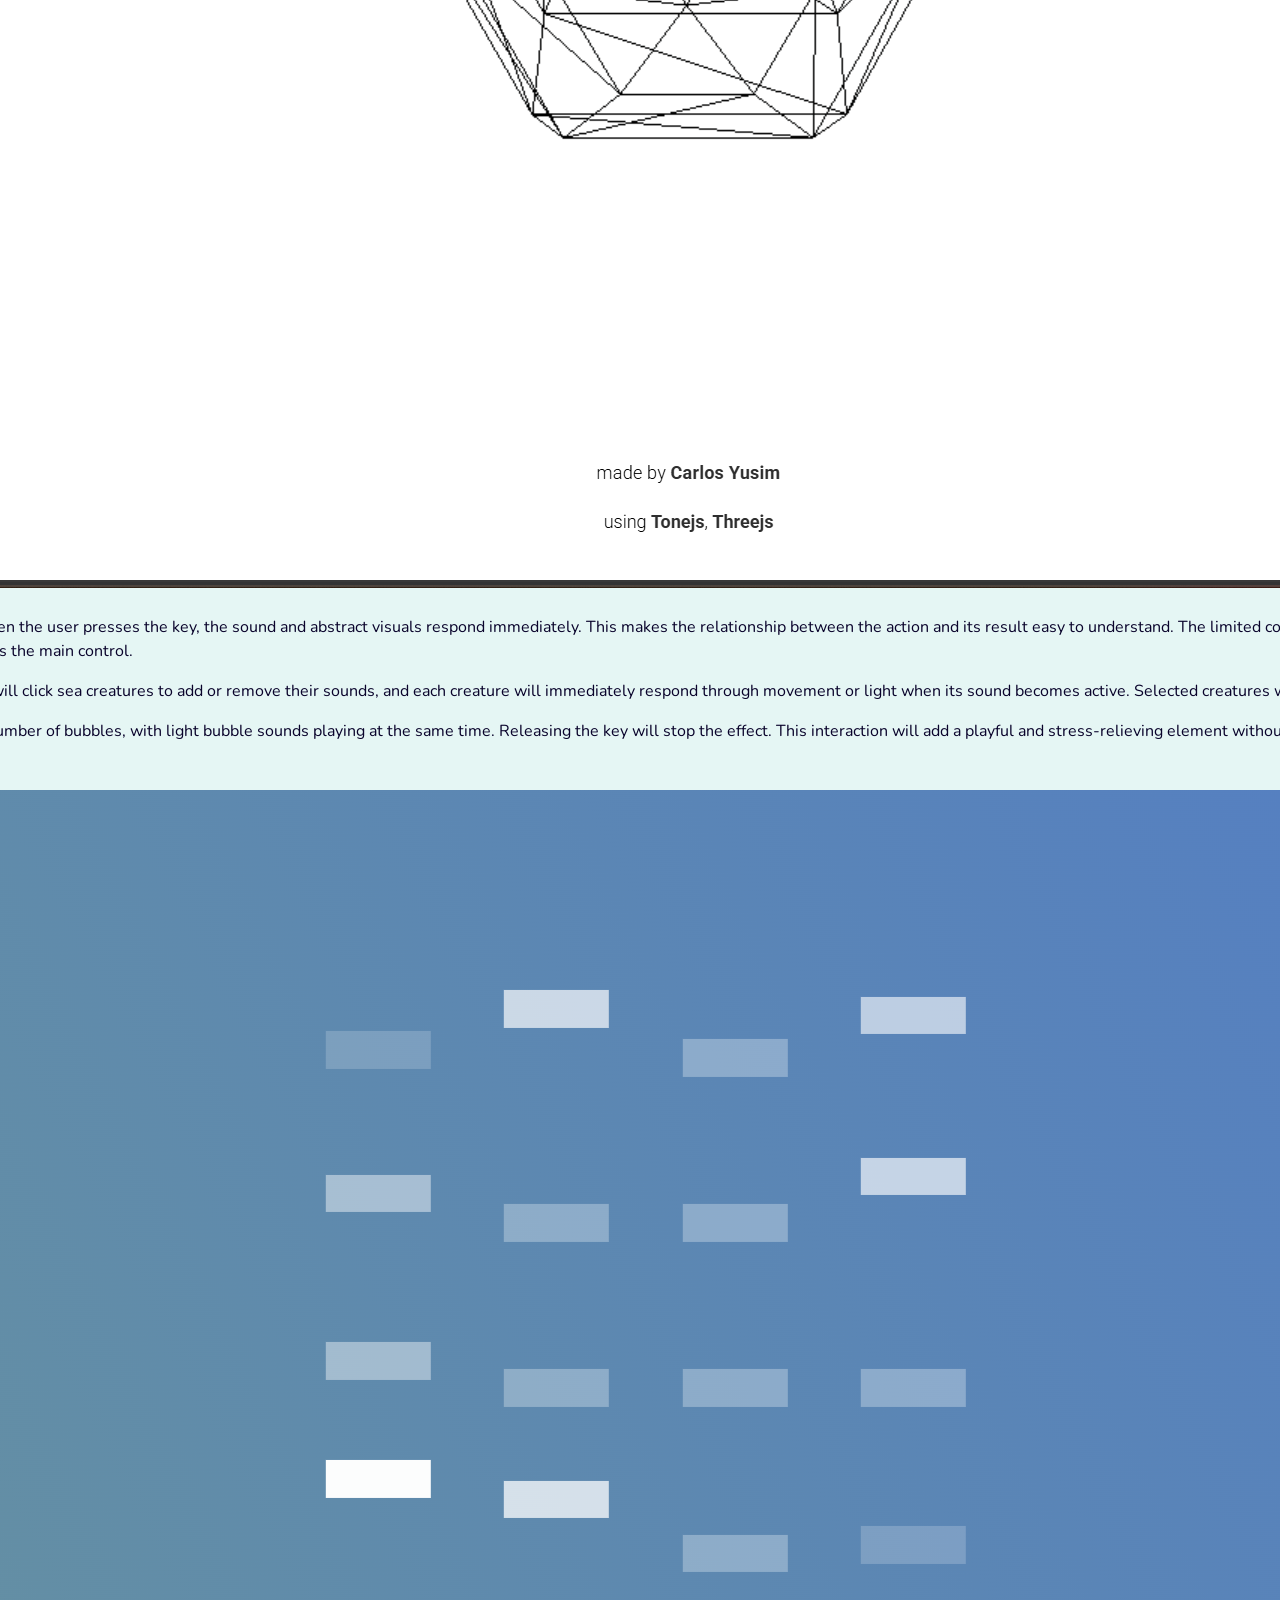
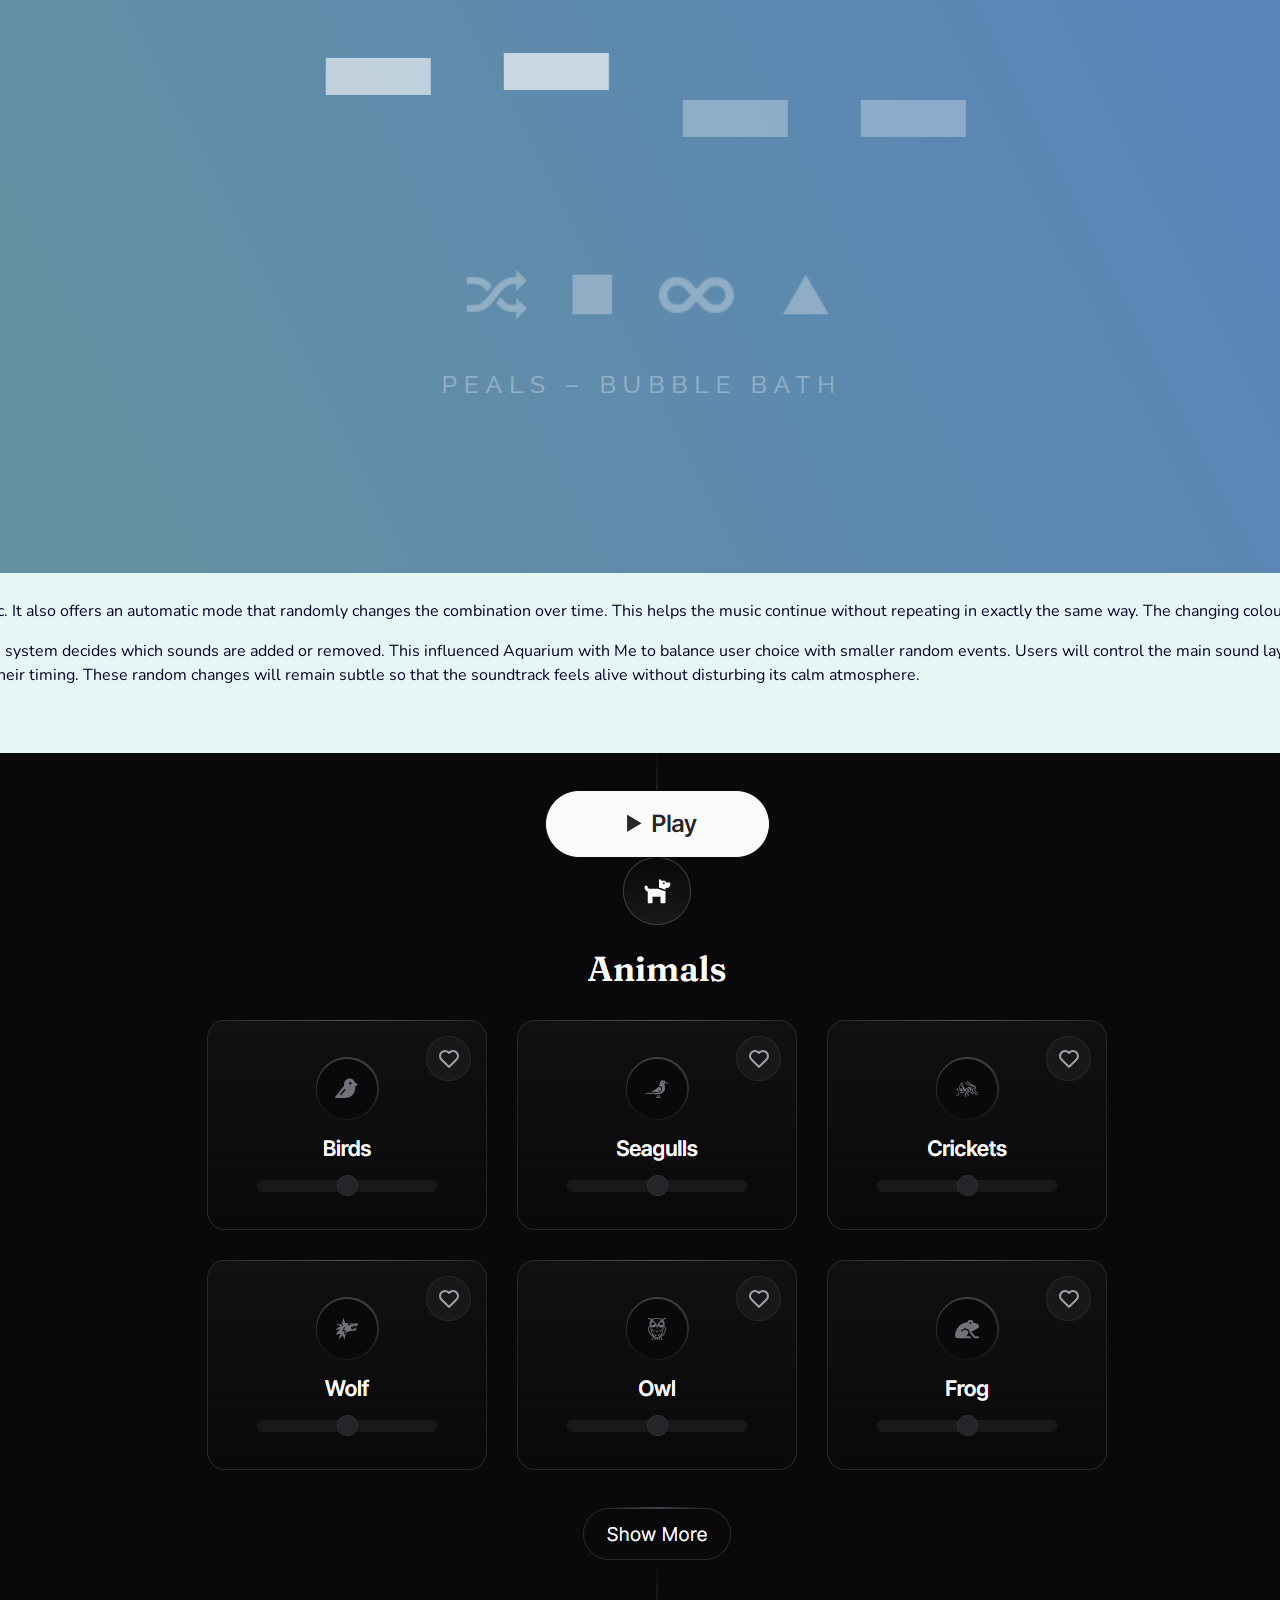
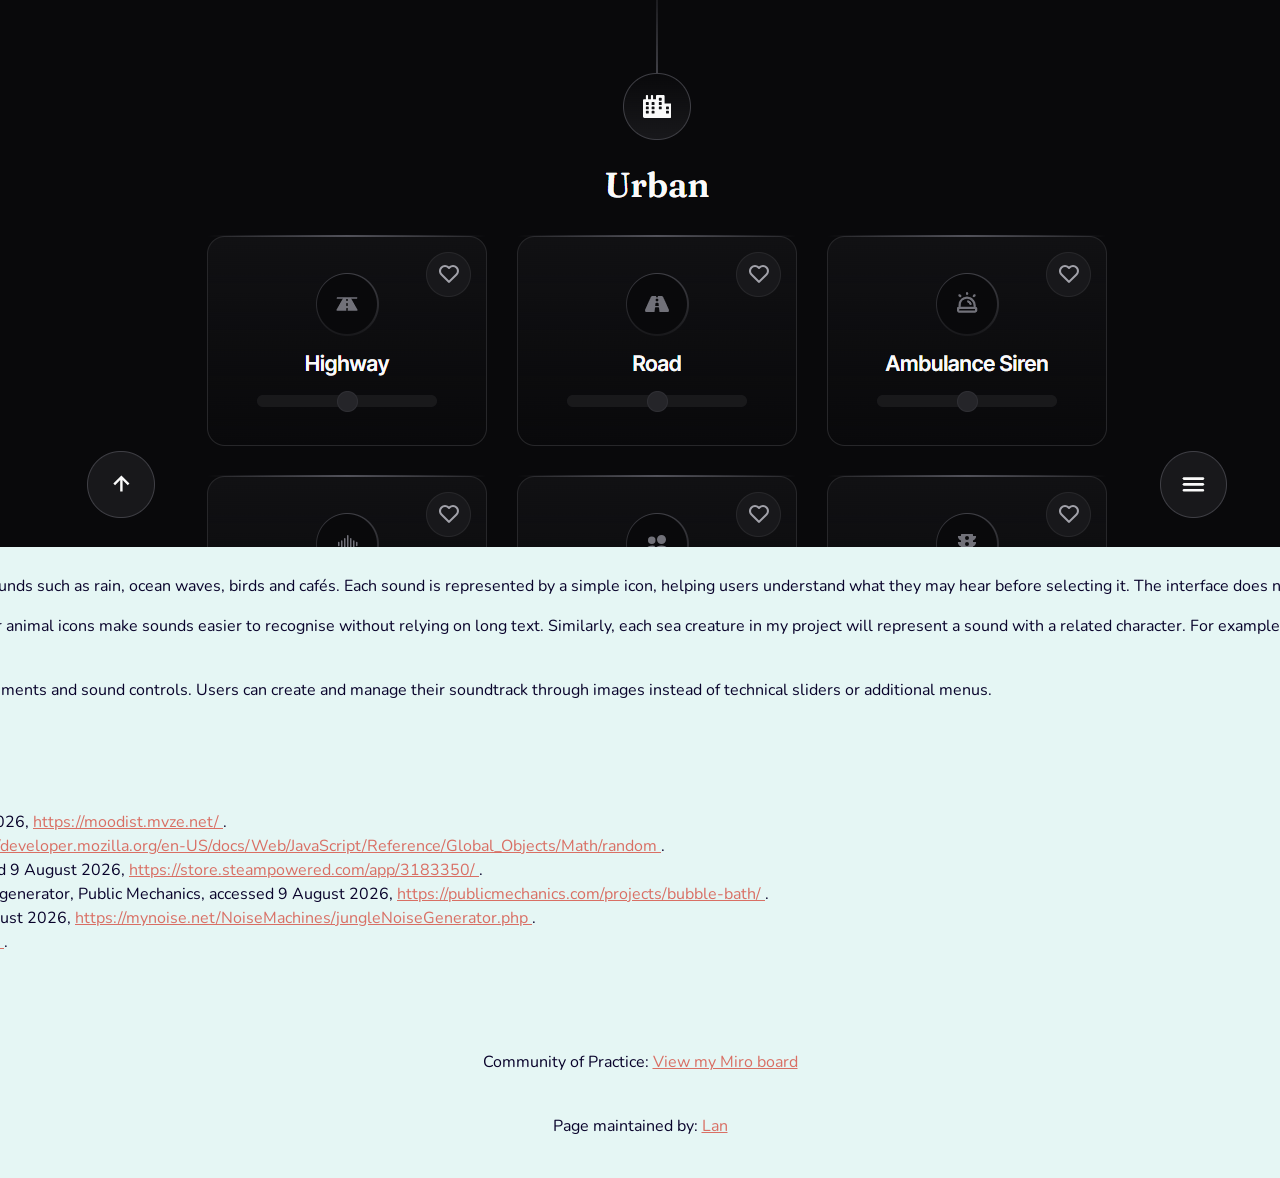
==== commit 57950235: "Added the miro link and adjusted the footer position" ====
--- a/assignment1.html
+++ b/assignment1.html
@@ -238,11 +238,20 @@
 
     <footer>
         <p>
+        Community of Practice:
+        <a href="https://au.miro.com/app/board/u3jVOf56c_4=/?share_link_id=262761923356"
+           target="_blank"
+           rel="noopener noreferrer">
+            View my Miro board
+        </a>
+    </p>
+
+        <p>
 <!-- !!!!! -->
 <!--    change this to your preferred online name and update link to refer to your github page  -->
             Page maintained by:
             <a href="https://github.com/Lan-486" target="_blank">
-            Lan
+            Lan 
             </a>
         </p>
     </footer>
--- a/style.css
+++ b/style.css
@@ -76,9 +76,17 @@
 }
 
 footer {
+    width: 100%;
+    align-self: stretch;
     display: flex;
-    justify-content: center;
+    flex-direction: column;
+    align-items: center;
+    gap: 0.5rem;
     margin-block-start: 3rem;
+}
+footer p {
+    width: 100%;
+    text-align: center;
 }
 
 /*technique from Kevin Powell*/
